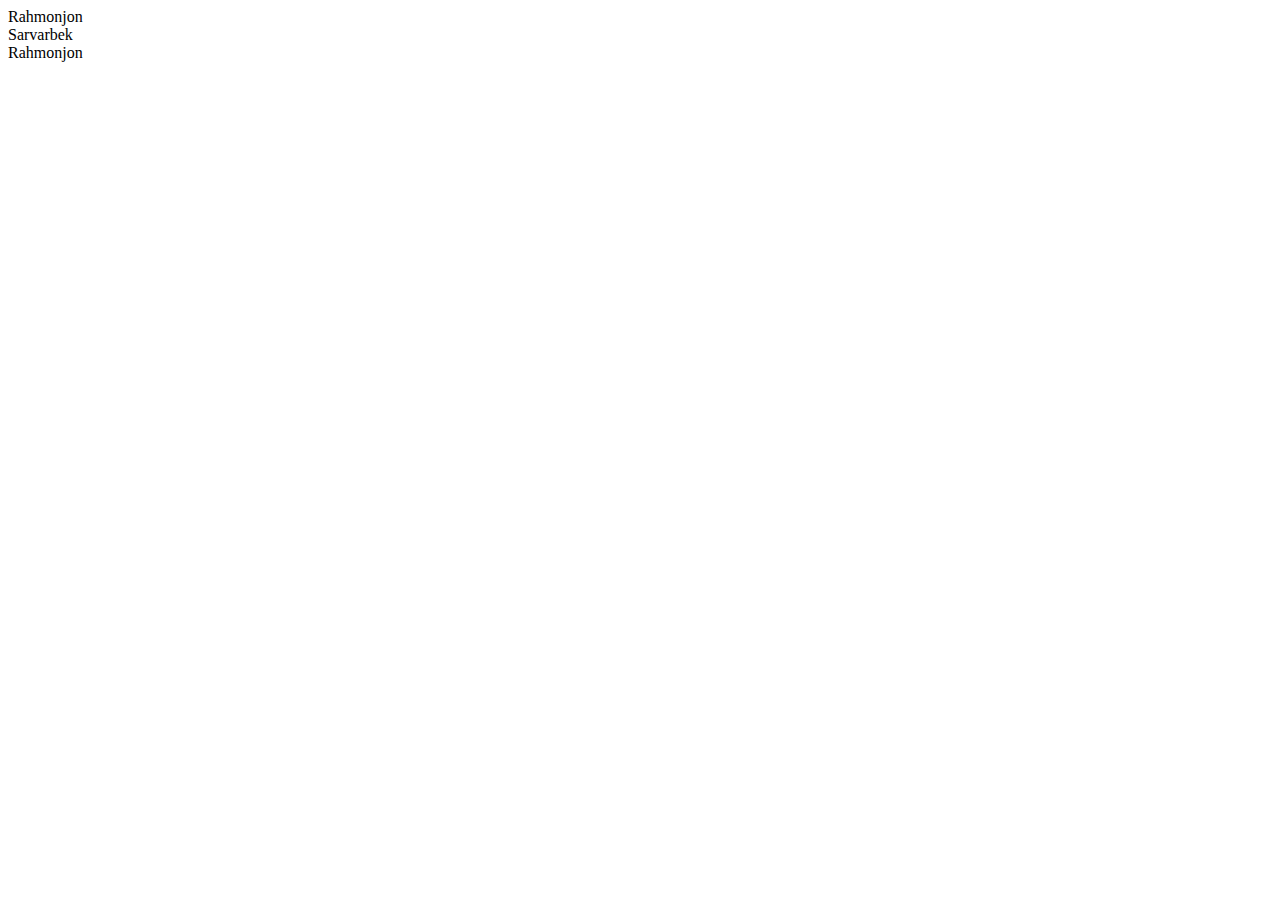
==== pages/about.html @ 40c3209d "team project structura" ====
<!DOCTYPE html>
<html lang="en">
  <head>
    <meta charset="UTF-8" />
    <meta name="viewport" content="width=device-width, initial-scale=1.0" />
    <title>About-us</title>
    <link rel="stylesheet" href="../scss/style.css" />
  </head>
  <body class="about-us">
    <header>Rahmonjon</header>
    <main>Sarvarbek</main>
    <footer>Rahmonjon</footer>
    <script src="../js/main.js"></script>
  </body>
</html>
---- scss/style.css ----
.container {
  margin: 0 auto;
  padding: 0 20px;
  max-width: 1320px;
}/*# sourceMappingURL=style.css.map */
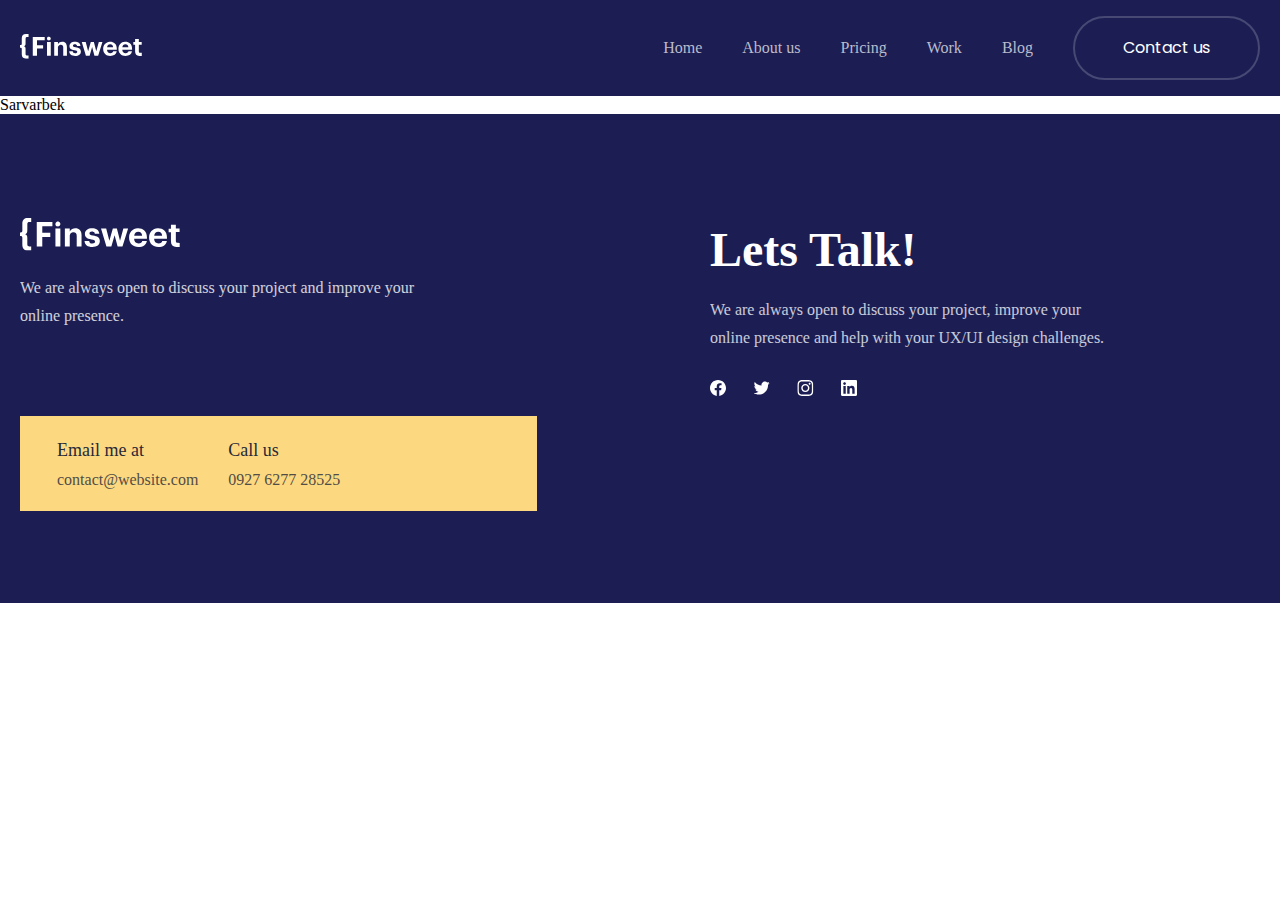
==== commit da184b6b: "header and footer added" ====
--- a/pages/about.html
+++ b/pages/about.html
@@ -7,9 +7,171 @@
     <link rel="stylesheet" href="../scss/style.css" />
   </head>
   <body class="about-us">
-    <header>Rahmonjon</header>
+    <header>
+      <div class="container">
+        <nav class="nav" id="navbar">
+          <a href="#">
+            <img src="../images/header logo.svg" alt="Logo" />
+          </a>
+          <ul class="nav-items" id="navbar-responsive">
+            <li>
+              <a href="./index.html">Home</a>
+            </li>
+            <li>
+              <a href="./pages/about.html">About us</a>
+            </li>
+            <li>
+              <a href="./pages/pricing.html">Pricing </a>
+            </li>
+            <li>
+              <a href="./pages/work.html">Work</a>
+            </li>
+            <li>
+              <a href="./pages/blog.html">Blog</a>
+            </li>
+            <li>
+              <a href="./pages/about.html">
+                <button>Contact us</button>
+              </a>
+            </li>
+          </ul>
+          <button class="menu-btn" id="menu-btn">
+            <span class="line"></span>
+            <span class="line"></span>
+            <span class="line"></span>
+          </button>
+        </nav>
+      </div>
+    </header>
     <main>Sarvarbek</main>
-    <footer>Rahmonjon</footer>
+    <footer>
+      <section id="footer">
+        <div class="container">
+          <div class="footer-content">
+            <div class="left-content">
+              <img src="../images/header logo.svg" alt="Logo" />
+              <p>
+                We are always open to discuss your project and improve your
+                online presence.
+              </p>
+              <div class="call">
+                <div class="card">
+                  <h3>Email me at</h3>
+                  <p>contact@website.com</p>
+                </div>
+                <div class="card">
+                  <h3>Call us</h3>
+                  <p>0927 6277 28525</p>
+                </div>
+              </div>
+            </div>
+            <div class="right-content">
+              <h1>Lets Talk!</h1>
+              <p>
+                We are always open to discuss your project, improve your online
+                presence and help with your UX/UI design challenges.
+              </p>
+              <div class="card">
+                <svg
+                  xmlns="http://www.w3.org/2000/svg"
+                  width="16"
+                  height="16"
+                  viewBox="0 0 16 16"
+                  fill="none"
+                >
+                  <g clip-path="url(#clip0_7467_148)">
+                    <path
+                      d="M16 8C16 3.58172 12.4183 0 8 0C3.58172 0 0 3.58172 0 8C0 11.993 2.92547 15.3027 6.75 15.9028V10.3125H4.71875V8H6.75V6.2375C6.75 4.2325 7.94438 3.125 9.77172 3.125C10.6467 3.125 11.5625 3.28125 11.5625 3.28125V5.25H10.5538C9.56 5.25 9.25 5.86672 9.25 6.5V8H11.4688L11.1141 10.3125H9.25V15.9028C13.0745 15.3027 16 11.993 16 8Z"
+                      fill="white"
+                    />
+                  </g>
+                  <defs>
+                    <clipPath id="clip0_7467_148">
+                      <rect width="16" height="16" fill="white" />
+                    </clipPath>
+                  </defs>
+                </svg>
+                <svg
+                  xmlns="http://www.w3.org/2000/svg"
+                  width="17"
+                  height="16"
+                  viewBox="0 0 17 16"
+                  fill="none"
+                >
+                  <g clip-path="url(#clip0_7467_150)">
+                    <path
+                      d="M5.69945 14.5005C11.7357 14.5005 15.0382 9.49829 15.0382 5.16173C15.0382 5.0211 15.0351 4.87735 15.0288 4.73673C15.6713 4.27213 16.2257 3.69666 16.666 3.03735C16.0677 3.30356 15.4324 3.47741 14.782 3.55298C15.4669 3.14243 15.9797 2.49747 16.2254 1.73767C15.5811 2.11953 14.8764 2.3889 14.1416 2.53423C13.6466 2.0082 12.992 1.6599 12.2791 1.54319C11.5663 1.42648 10.8348 1.54786 10.1978 1.88855C9.56088 2.22925 9.05388 2.77029 8.75525 3.42803C8.45661 4.08577 8.38297 4.82357 8.5457 5.52735C7.24101 5.46188 5.96464 5.12296 4.79934 4.53255C3.63403 3.94215 2.60581 3.11345 1.78133 2.10017C1.36228 2.82265 1.23405 3.67759 1.4227 4.49122C1.61135 5.30485 2.10272 6.01612 2.79695 6.48048C2.27577 6.46393 1.766 6.32361 1.30977 6.0711V6.11173C1.3093 6.86992 1.57141 7.60488 2.05156 8.19167C2.5317 8.77846 3.20023 9.18086 3.94352 9.33048C3.46072 9.46257 2.954 9.48182 2.46258 9.38673C2.67232 10.0388 3.0804 10.6091 3.62986 11.018C4.17933 11.427 4.84276 11.6542 5.52758 11.668C4.36497 12.5812 2.9288 13.0766 1.45039 13.0742C1.18821 13.0738 0.926282 13.0578 0.666016 13.0261C2.16792 13.9897 3.91504 14.5014 5.69945 14.5005Z"
+                      fill="white"
+                    />
+                  </g>
+                  <defs>
+                    <clipPath id="clip0_7467_150">
+                      <rect
+                        width="16"
+                        height="16"
+                        fill="white"
+                        transform="translate(0.666016)"
+                      />
+                    </clipPath>
+                  </defs>
+                </svg>
+                <svg
+                  xmlns="http://www.w3.org/2000/svg"
+                  width="17"
+                  height="16"
+                  viewBox="0 0 17 16"
+                  fill="none"
+                >
+                  <g clip-path="url(#clip0_7467_152)">
+                    <path
+                      d="M8.33399 1.44062C10.4715 1.44062 10.7246 1.45 11.5652 1.4875C12.3465 1.52187 12.7684 1.65313 13.0496 1.7625C13.4215 1.90625 13.6902 2.08125 13.9684 2.35938C14.2496 2.64062 14.4215 2.90625 14.5652 3.27813C14.6746 3.55938 14.8059 3.98438 14.8402 4.7625C14.8777 5.60625 14.8871 5.85938 14.8871 7.99375C14.8871 10.1313 14.8777 10.3844 14.8402 11.225C14.8059 12.0063 14.6746 12.4281 14.5652 12.7094C14.4215 13.0813 14.2465 13.35 13.9684 13.6281C13.6871 13.9094 13.4215 14.0813 13.0496 14.225C12.7684 14.3344 12.3434 14.4656 11.5652 14.5C10.7215 14.5375 10.4684 14.5469 8.33399 14.5469C6.19649 14.5469 5.94336 14.5375 5.10274 14.5C4.32148 14.4656 3.89961 14.3344 3.61836 14.225C3.24648 14.0813 2.97773 13.9063 2.69961 13.6281C2.41836 13.3469 2.24648 13.0813 2.10273 12.7094C1.99336 12.4281 1.86211 12.0031 1.82773 11.225C1.79023 10.3813 1.78086 10.1281 1.78086 7.99375C1.78086 5.85625 1.79023 5.60313 1.82773 4.7625C1.86211 3.98125 1.99336 3.55938 2.10273 3.27813C2.24648 2.90625 2.42148 2.6375 2.69961 2.35938C2.98086 2.07812 3.24648 1.90625 3.61836 1.7625C3.89961 1.65313 4.32461 1.52187 5.10274 1.4875C5.94336 1.45 6.19649 1.44062 8.33399 1.44062ZM8.33399 0C6.16211 0 5.89023 0.009375 5.03711 0.046875C4.18711 0.084375 3.60273 0.221875 3.09648 0.41875C2.56836 0.625 2.12148 0.896875 1.67773 1.34375C1.23086 1.7875 0.958984 2.23438 0.752734 2.75938C0.555859 3.26875 0.418359 3.85 0.380859 4.7C0.343359 5.55625 0.333984 5.82812 0.333984 8C0.333984 10.1719 0.343359 10.4438 0.380859 11.2969C0.418359 12.1469 0.555859 12.7313 0.752734 13.2375C0.958984 13.7656 1.23086 14.2125 1.67773 14.6562C2.12148 15.1 2.56836 15.375 3.09336 15.5781C3.60273 15.775 4.18398 15.9125 5.03398 15.95C5.88711 15.9875 6.15898 15.9969 8.33086 15.9969C10.5027 15.9969 10.7746 15.9875 11.6277 15.95C12.4777 15.9125 13.0621 15.775 13.5684 15.5781C14.0934 15.375 14.5402 15.1 14.984 14.6562C15.4277 14.2125 15.7027 13.7656 15.9059 13.2406C16.1027 12.7313 16.2402 12.15 16.2777 11.3C16.3152 10.4469 16.3246 10.175 16.3246 8.00313C16.3246 5.83125 16.3152 5.55938 16.2777 4.70625C16.2402 3.85625 16.1027 3.27188 15.9059 2.76562C15.709 2.23438 15.4371 1.7875 14.9902 1.34375C14.5465 0.9 14.0996 0.625 13.5746 0.421875C13.0652 0.225 12.484 0.0875 11.634 0.05C10.7777 0.009375 10.5059 0 8.33399 0Z"
+                      fill="white"
+                    />
+                    <path
+                      d="M8.33398 3.89062C6.06523 3.89062 4.22461 5.73125 4.22461 8C4.22461 10.2688 6.06523 12.1094 8.33398 12.1094C10.6027 12.1094 12.4434 10.2688 12.4434 8C12.4434 5.73125 10.6027 3.89062 8.33398 3.89062ZM8.33398 10.6656C6.86211 10.6656 5.66836 9.47188 5.66836 8C5.66836 6.52813 6.86211 5.33437 8.33398 5.33437C9.80586 5.33437 10.9996 6.52813 10.9996 8C10.9996 9.47188 9.80586 10.6656 8.33398 10.6656Z"
+                      fill="white"
+                    />
+                    <path
+                      d="M13.5652 3.72793C13.5652 4.25918 13.134 4.68731 12.6059 4.68731C12.0746 4.68731 11.6465 4.25606 11.6465 3.72793C11.6465 3.19668 12.0777 2.76855 12.6059 2.76855C13.134 2.76855 13.5652 3.19981 13.5652 3.72793Z"
+                      fill="white"
+                    />
+                  </g>
+                  <defs>
+                    <clipPath id="clip0_7467_152">
+                      <rect
+                        width="16"
+                        height="16"
+                        fill="white"
+                        transform="translate(0.333984)"
+                      />
+                    </clipPath>
+                  </defs>
+                </svg>
+                <svg
+                  xmlns="http://www.w3.org/2000/svg"
+                  width="16"
+                  height="16"
+                  viewBox="0 0 16 16"
+                  fill="none"
+                >
+                  <g clip-path="url(#clip0_7467_157)">
+                    <path
+                      d="M14.8156 0H1.18125C0.528125 0 0 0.515625 0 1.15313V14.8438C0 15.4813 0.528125 16 1.18125 16H14.8156C15.4688 16 16 15.4813 16 14.8469V1.15313C16 0.515625 15.4688 0 14.8156 0ZM4.74687 13.6344H2.37188V5.99687H4.74687V13.6344ZM3.55938 4.95625C2.79688 4.95625 2.18125 4.34062 2.18125 3.58125C2.18125 2.82188 2.79688 2.20625 3.55938 2.20625C4.31875 2.20625 4.93437 2.82188 4.93437 3.58125C4.93437 4.3375 4.31875 4.95625 3.55938 4.95625ZM13.6344 13.6344H11.2625V9.92188C11.2625 9.0375 11.2469 7.89687 10.0281 7.89687C8.79375 7.89687 8.60625 8.8625 8.60625 9.85938V13.6344H6.2375V5.99687H8.5125V7.04063H8.54375C8.85938 6.44063 9.63438 5.80625 10.7875 5.80625C13.1906 5.80625 13.6344 7.3875 13.6344 9.44375V13.6344Z"
+                      fill="white"
+                    />
+                  </g>
+                  <defs>
+                    <clipPath id="clip0_7467_157">
+                      <rect width="16" height="16" fill="white" />
+                    </clipPath>
+                  </defs>
+                </svg>
+              </div>
+            </div>
+          </div>
+        </div>
+      </section>
+    </footer>
     <script src="../js/main.js"></script>
   </body>
 </html>
--- a/scss/style.css
+++ b/scss/style.css
@@ -2,4 +2,260 @@
   margin: 0 auto;
   padding: 0 20px;
   max-width: 1320px;
+}
+
+footer {
+  background: #1c1e53;
+}
+footer .footer-content {
+  display: grid;
+  grid-template-columns: 1.2fr 1fr;
+  gap: 30px;
+  padding-top: 104px;
+  padding-bottom: 92px;
+}
+footer .footer-content .left-content {
+  display: flex;
+  flex-direction: column;
+}
+footer .footer-content .left-content img {
+  width: 160px;
+}
+footer .footer-content .left-content p {
+  color: var(--White, #fff);
+  font-size: 16px;
+  font-weight: 500;
+  line-height: 28px;
+  margin: 23px 0 86px;
+  max-width: 400px;
+  opacity: 0.8;
+}
+footer .footer-content .left-content .call {
+  background: var(--Yellow, #fcd980);
+  padding: 18px 0 17px 37px;
+  display: flex;
+  gap: 30px;
+  max-width: 517px;
+}
+footer .footer-content .left-content .call .card h3 {
+  color: var(--Dark-blue, #282938);
+  font-size: 18px;
+  font-weight: 500;
+  line-height: 32px;
+}
+footer .footer-content .left-content .call .card p {
+  color: var(--Dark-blue, #282938);
+  font-size: 16px;
+  font-weight: 400;
+  line-height: 28px;
+  opacity: 0.8;
+  margin: 0;
+}
+footer .footer-content .right-content h1 {
+  color: #fff;
+  font-size: 48px;
+  font-weight: 600;
+  line-height: 64px;
+}
+footer .footer-content .right-content p {
+  color: var(--Grey, #f4f6fc);
+  font-size: 16px;
+  font-weight: 400;
+  line-height: 28px;
+  opacity: 0.8;
+  max-width: 400px;
+  margin-top: 14px;
+  margin-bottom: 28px;
+}
+footer .footer-content .right-content .card {
+  display: flex;
+  gap: 27px;
+}
+@media (max-width: 830px) {
+  footer .footer-content {
+    grid-template-columns: 1fr;
+    place-items: center;
+    padding: 70px 0;
+  }
+  footer .footer-content .left-content p {
+    margin-bottom: 40px;
+  }
+}
+@media (max-width: 450px) {
+  footer p {
+    font-size: 12px !important;
+  }
+  footer h1 {
+    font-size: 30px !important;
+  }
+  footer h3 {
+    font-size: 16px !important;
+  }
+}
+@media (max-width: 380px) {
+  footer .footer-content .left-content .call {
+    flex-direction: column;
+    padding: 30px;
+    gap: 10px;
+  }
+}
+
+header {
+  position: fixed;
+  top: 0;
+  left: 0;
+  right: 0;
+  z-index: 100;
+  background: #1c1e53;
+}
+header .nav {
+  display: flex;
+  align-items: center;
+  justify-content: space-between;
+  padding: 16px 0;
+  transition: all 0.5s linear;
+}
+header .nav ul {
+  display: flex;
+  align-items: center;
+  gap: 40px;
+}
+header .nav ul li a {
+  color: #bbbbcb;
+  font-size: 16px;
+  font-weight: 500;
+  line-height: 28px;
+  transition: all 0.5s linear;
+}
+header .nav ul li a:hover {
+  color: var(--White, #fff);
+}
+header .nav ul li a button {
+  color: var(--White, #fff);
+  font-family: Poppins;
+  font-size: 16px;
+  font-style: normal;
+  font-weight: 500;
+  line-height: 28px;
+  padding: 16px 48px;
+  border-radius: 41px;
+  border: 2px solid rgba(244, 246, 252, 0.2);
+}
+header .nav #navbar-responsive.open {
+  left: 0;
+}
+header .nav .menu-btn {
+  border: 0;
+  background: transparent;
+  cursor: pointer;
+  display: flex;
+  flex-direction: column;
+  gap: 4px;
+  display: none;
+  padding: 19.5px 0;
+}
+header .nav .menu-btn span {
+  display: block;
+  width: 30px;
+  height: 4px;
+  background-color: #ffffff;
+}
+@media (max-width: 850px) {
+  header .nav #navbar-responsive {
+    position: fixed;
+    top: 91px;
+    bottom: 0;
+    left: -100%;
+    height: 100vh;
+    width: 100%;
+    flex-direction: column;
+    justify-content: center;
+    align-items: center;
+    background-color: #1c1e53;
+    transition: 0.5s;
+  }
+  header .nav .menu-btn {
+    display: flex;
+  }
+}
+header .navbar-shrink {
+  padding: 8px 0;
+}
+header .navbar-shrink .menu-btn {
+  padding: 10px 0;
+}
+header .navbar-shrink #navbar-responsive {
+  top: 56px;
+}
+
+.about-us {
+  padding-top: 96px;
+}
+.blog {
+  padding-top: 96px;
+}
+.contact {
+  padding-top: 96px;
+}
+* {
+  margin: 0;
+  padding: 0;
+  box-sizing: border-box;
+  scroll-behavior: smooth;
+}
+
+@font-face {
+  font-family: Poppins;
+  src: url(../../fonts/Poppins-Regular.ttf);
+}
+ul {
+  list-style: none;
+}
+
+a {
+  text-decoration: none;
+}
+
+button {
+  border: none;
+  background: transparent;
+}
+
+:root {
+  --White: rgba(255, 255, 255, 1);
+  --Yellow: rgba(252, 217, 128, 1);
+  --Dark-blue: rgba(40, 41, 56, 1);
+  --Grey: rgba(244, 246, 252, 1);
+}
+
+.home {
+  font-family: Poppins !important;
+  padding-top: 96px;
+}
+.home #backtop {
+  text-decoration: none;
+  font-size: 24px;
+  font-weight: 900;
+  background-color: rgb(255, 255, 255);
+  box-shadow: 4px 4px 12px 2px rgba(0, 0, 0, 0.2);
+  color: #333;
+  width: 40px;
+  height: 40px;
+  display: flex;
+  justify-content: center;
+  align-items: center;
+  border-radius: 50%;
+  position: fixed;
+  right: 20px;
+  bottom: -50px;
+  cursor: pointer;
+  z-index: 99;
+  transition: 0.6s;
+}
+
+.pricing {
+  padding-top: 96px;
+}
+.work {
+  padding-top: 96px;
 }/*# sourceMappingURL=style.css.map */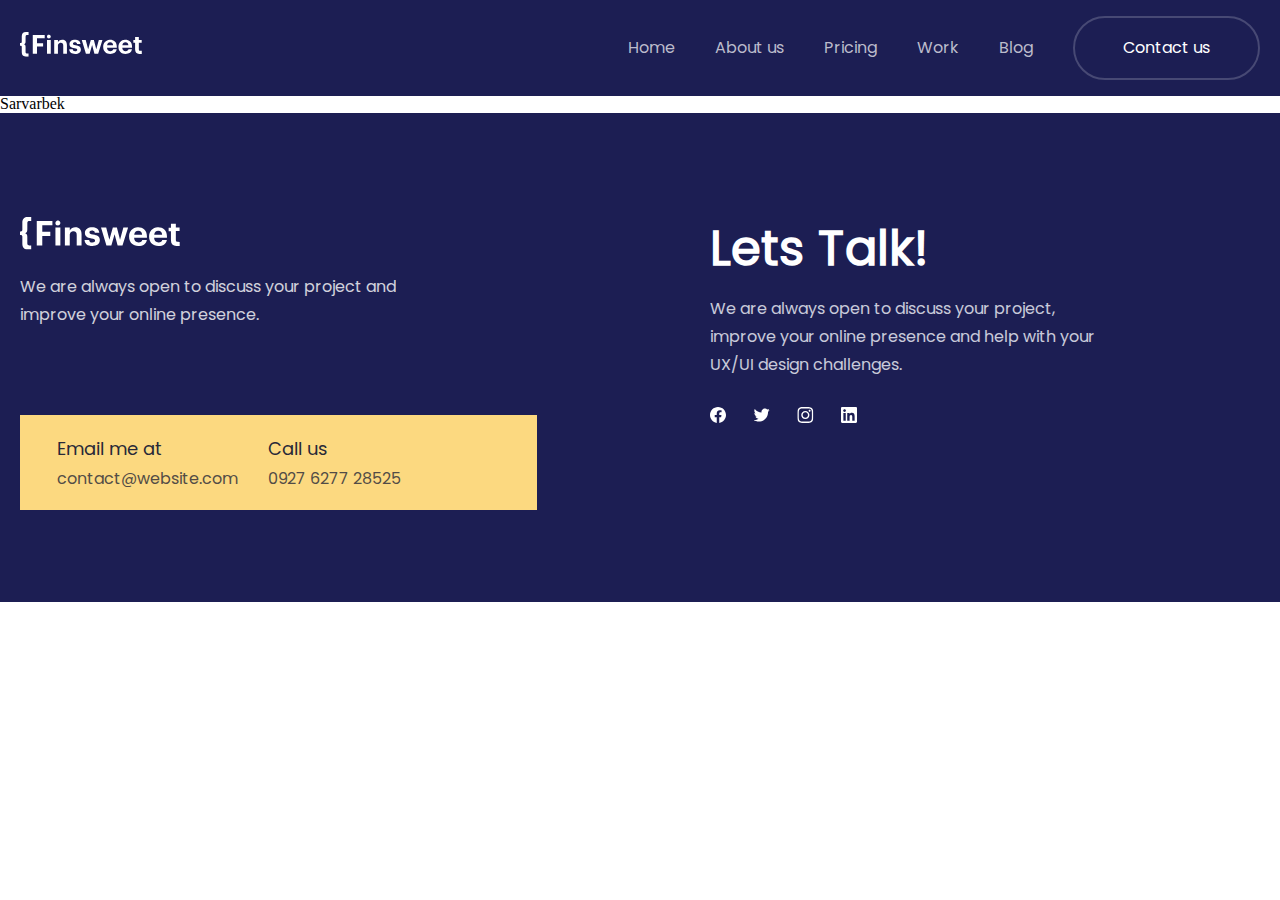
==== commit f7028aff: "home page  responsivlik yoq" ====
--- a/pages/about.html
+++ b/pages/about.html
@@ -5,6 +5,11 @@
     <meta name="viewport" content="width=device-width, initial-scale=1.0" />
     <title>About-us</title>
     <link rel="stylesheet" href="../scss/style.css" />
+    <link
+      rel="icon"
+      type="image/png"
+      href="https://static.figma.com/app/icon/1/favicon.png"
+    />
   </head>
   <body class="about-us">
     <header>
@@ -15,22 +20,22 @@
           </a>
           <ul class="nav-items" id="navbar-responsive">
             <li>
-              <a href="./index.html">Home</a>
+              <a href="../index.html">Home</a>
             </li>
             <li>
-              <a href="./pages/about.html">About us</a>
+              <a href="./about.html">About us</a>
             </li>
             <li>
-              <a href="./pages/pricing.html">Pricing </a>
+              <a href="./pricing.html">Pricing </a>
             </li>
             <li>
-              <a href="./pages/work.html">Work</a>
+              <a href="./work.html">Work</a>
             </li>
             <li>
-              <a href="./pages/blog.html">Blog</a>
+              <a href="./blog.html">Blog</a>
             </li>
             <li>
-              <a href="./pages/about.html">
+              <a href="./contact.html">
                 <button>Contact us</button>
               </a>
             </li>
--- a/scss/style.css
+++ b/scss/style.css
@@ -4,8 +4,13 @@
   max-width: 1320px;
 }
 
+@font-face {
+  font-family: Poppins;
+  src: url(../../fonts/Poppins-Regular.ttf);
+}
 footer {
   background: #1c1e53;
+  font-family: Poppins, sans-serif;
 }
 footer .footer-content {
   display: grid;
@@ -100,6 +105,10 @@
   }
 }
 
+@font-face {
+  font-family: Poppins;
+  src: url(../../fonts/Poppins-Regular.ttf);
+}
 header {
   position: fixed;
   top: 0;
@@ -107,6 +116,7 @@
   right: 0;
   z-index: 100;
   background: #1c1e53;
+  font-family: Poppins, sans-serif !important;
 }
 header .nav {
   display: flex;
@@ -140,6 +150,7 @@
   padding: 16px 48px;
   border-radius: 41px;
   border: 2px solid rgba(244, 246, 252, 0.2);
+  cursor: pointer;
 }
 header .nav #navbar-responsive.open {
   left: 0;
@@ -189,13 +200,13 @@
 }
 
 .about-us {
-  padding-top: 96px;
+  padding-top: 95.2px;
 }
 .blog {
-  padding-top: 96px;
+  padding-top: 95.2px;
 }
 .contact {
-  padding-top: 96px;
+  padding-top: 95.2px;
 }
 * {
   margin: 0;
@@ -208,6 +219,10 @@
   font-family: Poppins;
   src: url(../../fonts/Poppins-Regular.ttf);
 }
+@font-face {
+  font-family: Manrope;
+  src: url(../../fonts/Manrope-Regular.ttf);
+}
 ul {
   list-style: none;
 }
@@ -229,8 +244,311 @@
 }
 
 .home {
-  font-family: Poppins !important;
-  padding-top: 96px;
+  font-family: Poppins, sans-serif !important;
+  padding-top: 95.2px;
+}
+.home main #header {
+  background: #1c1e53;
+}
+.home main #header .header-content {
+  display: flex;
+  justify-content: space-between;
+  align-items: center;
+  gap: 30px;
+  padding: 126px 0;
+}
+.home main #header .header-content .text {
+  max-width: 560px;
+}
+.home main #header .header-content .text h1 {
+  color: var(--White, #fff);
+  font-size: 54px;
+  font-weight: 600;
+  line-height: 74px;
+}
+.home main #header .header-content .text p {
+  color: var(--White, #fff);
+  font-size: 16px;
+  font-weight: 500;
+  line-height: 28px;
+  opacity: 0.7;
+  margin: 24px 0 48px;
+}
+.home main #header .header-content .text .buttons {
+  display: flex;
+  align-items: center;
+  gap: 40px;
+}
+.home main #header .header-content .text .buttons button:nth-child(1) {
+  padding: 16px 56px;
+  border-radius: 41px;
+  background: #fcd980;
+  color: #1b1c2b;
+  font-family: Manrope !important;
+  font-size: 18px;
+  font-style: normal;
+  font-weight: 600;
+  line-height: 32px;
+  cursor: pointer;
+  transition: all 0.5s linear;
+  width: 226px;
+}
+.home main #header .header-content .text .buttons button:nth-child(1):hover {
+  background: #fde4a6;
+}
+.home main #header .header-content .text .buttons button:nth-child(2) {
+  color: var(--White, #fff);
+  font-size: 16px;
+  font-weight: 500;
+  line-height: 28px;
+  cursor: pointer;
+}
+.home main #header .header-content .text .buttons button:nth-child(2) span {
+  margin-left: 16px;
+}
+.home main #project .project-content {
+  padding: 57px 0 128px;
+}
+.home main #project .project-content .top {
+  display: flex;
+  justify-content: space-between;
+}
+.home main #project .project-content .top h1 {
+  color: var(--Dark-blue, #282938);
+  font-size: 48px;
+  font-weight: 600;
+  line-height: 64px;
+}
+.home main #project .project-content .top button {
+  color: #282938;
+  font-size: 16px;
+  font-weight: 500;
+  line-height: 28px;
+  cursor: pointer;
+}
+.home main #project .project-content .top button span {
+  margin-left: 16px;
+}
+.home main #project .project-content .bottom {
+  display: grid;
+  grid-template-columns: 2fr 1fr;
+  gap: 30px;
+  margin-top: 64px;
+}
+.home main #project .project-content .bottom .left {
+  background: url(../../images/bottom\ left\ bg.svg);
+  background-repeat: no-repeat;
+  background-position: center top;
+}
+.home main #project .project-content .bottom .left .left-content {
+  display: flex;
+  flex-direction: column;
+  padding-left: 45px;
+  justify-content: flex-end;
+  max-width: 400px;
+  height: 600px;
+  background: linear-gradient(329deg, #1c1e53 -10.96%, rgba(28, 30, 83, 0.42) 103.96%);
+}
+.home main #project .project-content .bottom .left .left-content h2 {
+  color: var(--White, #fff);
+  font-size: 24px;
+  font-weight: 600;
+  line-height: 36px;
+  max-width: 313px;
+}
+.home main #project .project-content .bottom .left .left-content p {
+  color: var(--White, #fff);
+  font-size: 16px;
+  font-weight: 500;
+  line-height: 28px;
+  max-width: 310px;
+  margin: 16px 0 40px;
+}
+.home main #project .project-content .bottom .left .left-content a {
+  color: var(--Yellow, #fcd980);
+  font-size: 16px;
+  font-weight: 500;
+  line-height: 28px;
+  margin-bottom: 76px;
+}
+.home main #project .project-content .bottom .left .left-content a span {
+  margin-left: 16px;
+}
+.home main #project .project-content .bottom .right {
+  display: flex;
+  flex-direction: column;
+  justify-content: space-between;
+  height: 600px;
+}
+.home main #project .project-content .bottom .right .top {
+  display: flex;
+  justify-content: flex-end;
+  background: url(../../images/bottom\ right\ bg-1.svg);
+  background-repeat: no-repeat;
+  background-position: center;
+}
+.home main #project .project-content .bottom .right .top .text {
+  display: flex;
+  flex-direction: column;
+  justify-content: flex-end;
+  background: linear-gradient(329deg, #1c1e53 -10.96%, rgba(28, 30, 83, 0.42) 103.96%);
+  height: 284px;
+  max-width: 410px;
+  width: 100%;
+  padding-left: 56px;
+}
+.home main #project .project-content .bottom .right .top .text h2 {
+  color: var(--White, #fff);
+  font-size: 24px;
+  font-weight: 600;
+  line-height: 36px;
+}
+.home main #project .project-content .bottom .right .top .text a {
+  color: var(--Yellow, #fcd980);
+  font-size: 16px;
+  font-weight: 500;
+  line-height: 28px;
+  margin-bottom: 45px;
+  margin-top: 10px;
+}
+.home main #project .project-content .bottom .right .top .text a span {
+  margin-left: 16px;
+}
+.home main #project .project-content .bottom .right img {
+  margin-left: 6px;
+}
+.home main #prodact {
+  background: var(--Grey, #f4f6fc);
+}
+.home main #prodact .prodact-content {
+  padding: 128px 0;
+}
+.home main #prodact .prodact-content .header {
+  display: flex;
+  flex-direction: column;
+  align-items: center;
+  gap: 12px;
+}
+.home main #prodact .prodact-content .header h4 {
+  color: var(--Dark-blue, #282938);
+  font-size: 16px;
+  font-weight: 600;
+  line-height: 28px;
+}
+.home main #prodact .prodact-content .header h1 {
+  color: var(--Dark-blue, #282938);
+  text-align: center;
+  font-size: 48px;
+  font-weight: 600;
+  line-height: 64px;
+  max-width: 630px;
+}
+.home main #prodact .prodact-content .cards {
+  display: grid;
+  grid-template-columns: repeat(3, 1fr);
+  gap: 24px 30px;
+}
+.home main #prodact .prodact-content .cards .card {
+  display: flex;
+  flex-direction: column;
+  justify-content: flex-end;
+  background: #fff;
+  max-width: 405px;
+  padding: 48px 32px 48px 48px;
+  height: 316px;
+}
+.home main #prodact .prodact-content .cards .card svg {
+  margin-bottom: 25px;
+}
+.home main #prodact .prodact-content .cards .card h2 {
+  color: var(--Dark-blue, #282938);
+  font-size: 24px;
+  font-weight: 600;
+  line-height: 36px;
+}
+.home main #prodact .prodact-content .cards .card p {
+  color: var(--Dark-blue, #282938);
+  font-size: 16px;
+  font-weight: 400;
+  line-height: 28px;
+  margin-top: 12px;
+}
+.home main #client {
+  background: #f9fbfd;
+}
+.home main #client .client-content {
+  display: grid;
+  gap: 30px;
+  grid-template-columns: 1fr 2.1fr;
+  padding: 128px 0;
+}
+.home main #client .client-content .left {
+  max-width: 327px;
+}
+.home main #client .client-content .left h1 {
+  color: var(--Dark-blue, #282938);
+  font-size: 38px;
+  font-weight: 600;
+  line-height: 56px;
+}
+.home main #client .client-content .left p {
+  color: var(--Dark-blue, #282938);
+  font-size: 16px;
+  font-weight: 400;
+  line-height: 28px;
+  opacity: 0.7;
+  margin-top: 16px;
+}
+.home main #client .client-content .right h1 {
+  color: var(--Dark-blue, #282938);
+  font-size: 32px;
+  font-weight: 500;
+  line-height: 48px;
+}
+.home main #client .client-content .right .cards {
+  margin-top: 58px;
+  display: flex;
+  justify-content: space-between;
+  align-items: center;
+}
+.home main #client .client-content .right .cards .profil {
+  display: flex;
+  align-items: center;
+  gap: 9px;
+}
+.home main #client .client-content .right .cards .profil .username h4 {
+  color: var(--Dark-blue, #282938);
+  font-size: 18px;
+  font-weight: 600;
+  line-height: 32px;
+}
+.home main #client .client-content .right .cards .profil .username h5 {
+  color: var(--Dark-blue, #282938);
+  font-size: 12px;
+  font-weight: 500;
+  line-height: 28px;
+}
+.home main #client .client-content .right .cards .carousel {
+  display: flex;
+  gap: 8px;
+}
+.home main #client .client-content .right .cards .carousel a {
+  font-size: 32px;
+  font-weight: 500;
+  color: #7e7f88;
+  display: flex;
+  justify-content: center;
+  align-items: center;
+  width: 50px;
+  height: 50px;
+  border-radius: 50%;
+  background-color: #fff;
+  cursor: pointer;
+  transition: all 0.5s linear;
+}
+.home main #client .client-content .right .cards .carousel a:hover {
+  background: #5239fa;
+  color: #fff;
 }
 .home #backtop {
   text-decoration: none;
@@ -254,8 +572,8 @@
 }
 
 .pricing {
-  padding-top: 96px;
+  padding-top: 95.2px;
 }
 .work {
-  padding-top: 96px;
+  padding-top: 95.2px;
 }/*# sourceMappingURL=style.css.map */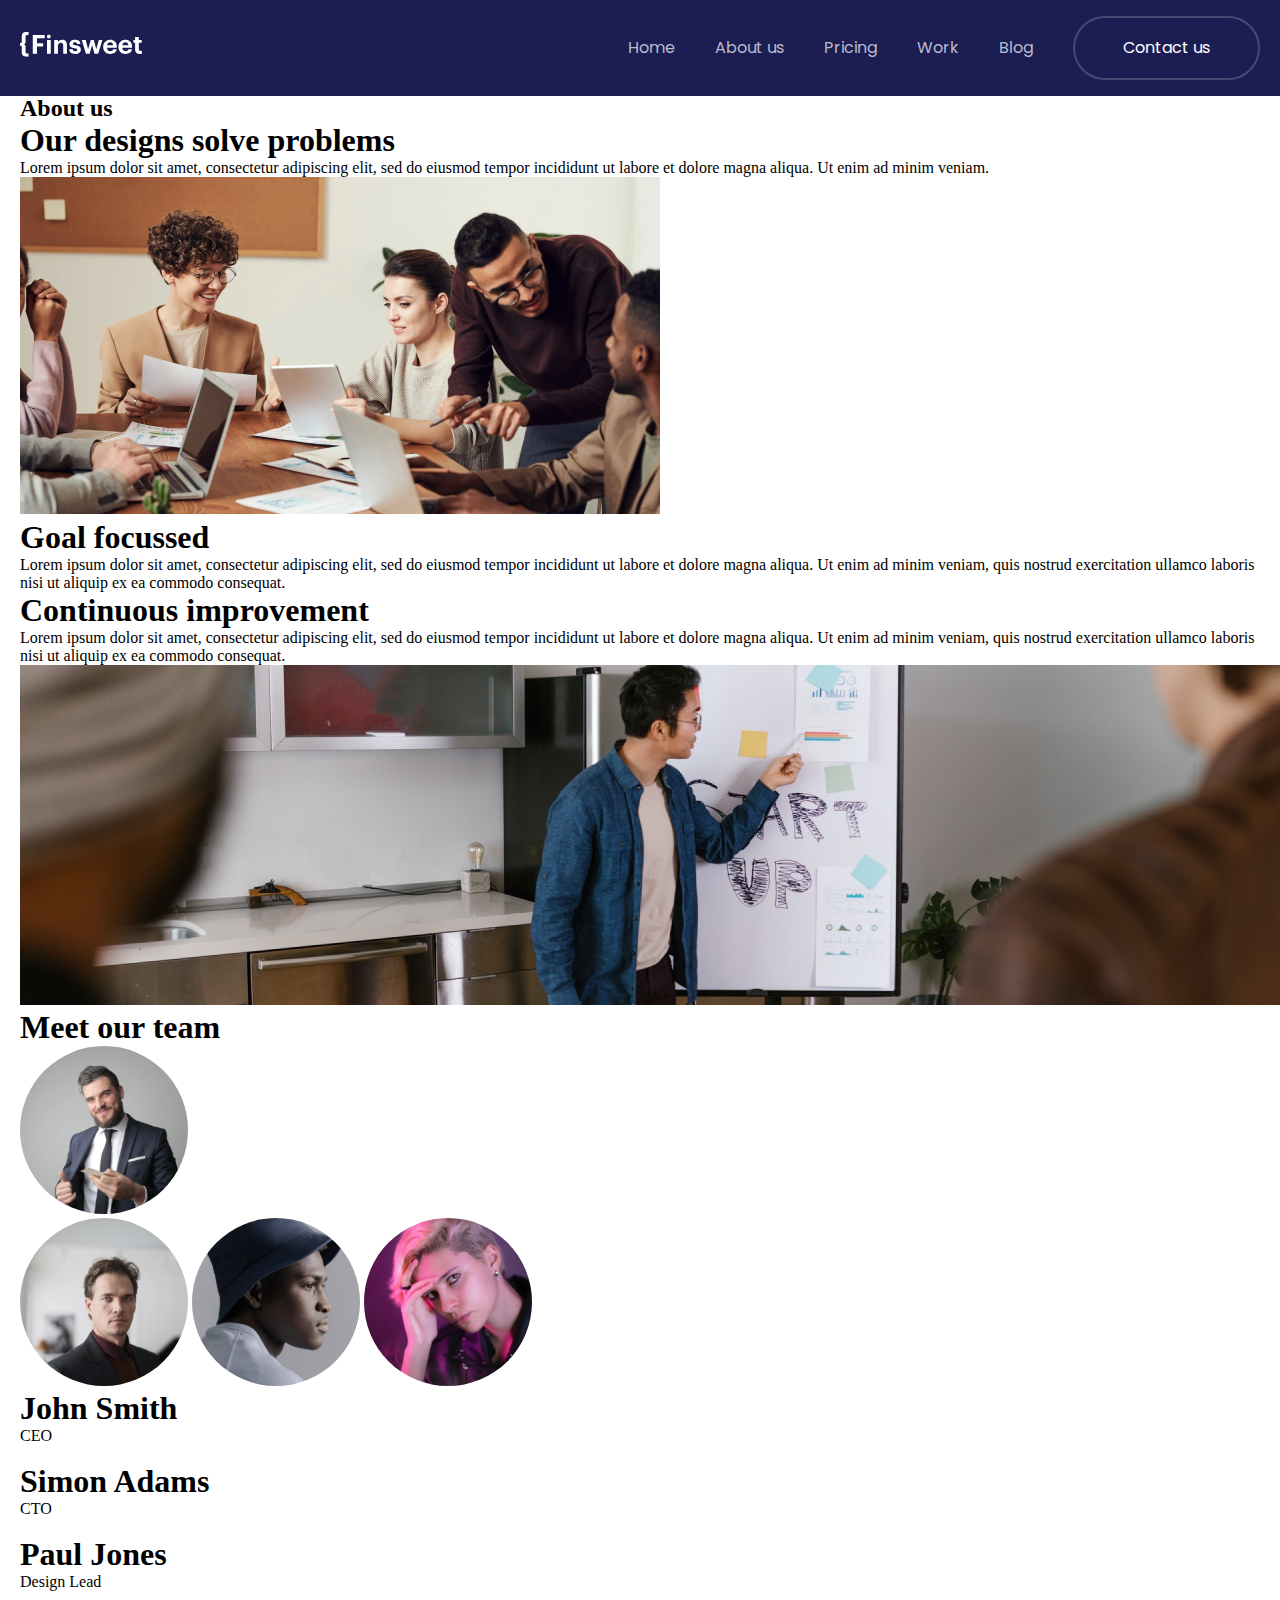
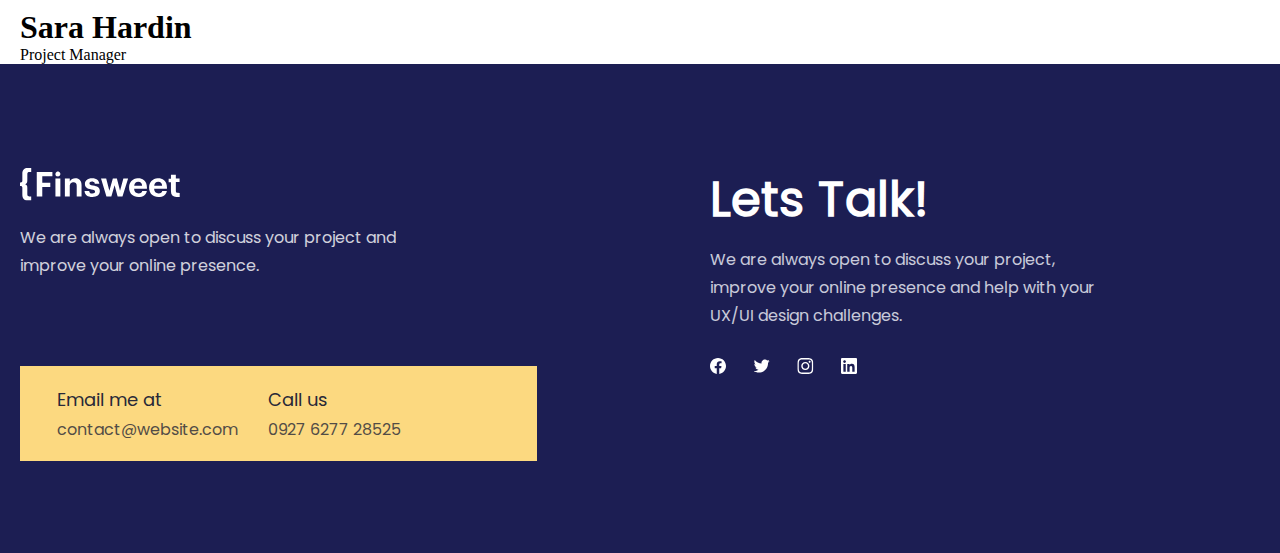
==== commit c9c2efc7: "aboutus" ====
--- a/pages/about.html
+++ b/pages/about.html
@@ -48,7 +48,109 @@
         </nav>
       </div>
     </header>
-    <main>Sarvarbek</main>
+    <main>
+      <section>
+        <div class="container">
+          <div class="a">
+            <div class="a1">
+              <h2>About us</h2>
+              <h1 id="z2">Our designs solve problems</h1>
+              <p id="z3">
+                Lorem ipsum dolor sit amet, consectetur adipiscing elit, sed do
+                eiusmod tempor incididunt ut labore et dolore magna aliqua. Ut
+                enim ad minim veniam.
+              </p>
+            </div>
+            <div class="a2">
+              <img
+                src="../images/AP-BOOTSTRAP1/https_/www.pexels.com/photo/group-of-people-sitting-indoors-3184360.png"
+                alt=""
+              />
+            </div>
+          </div>
+        </div>
+      </section>
+      <section>
+        <div class="container">
+          <div class="g">
+            <div class="s1">
+              <h1 id="s">Goal focussed</h1>
+              <p id="s1">
+                Lorem ipsum dolor sit amet, consectetur adipiscing elit, sed do
+                eiusmod tempor incididunt ut labore et dolore magna aliqua. Ut
+                enim ad minim veniam, quis nostrud exercitation ullamco laboris
+                nisi ut aliquip ex ea commodo consequat.
+              </p>
+            </div>
+            <div class="b1">
+              <h1 id="z">Continuous improvement</h1>
+              <p id="z1">
+                Lorem ipsum dolor sit amet, consectetur adipiscing elit, sed do
+                eiusmod tempor incididunt ut labore et dolore magna aliqua. Ut
+                enim ad minim veniam, quis nostrud exercitation ullamco laboris
+                nisi ut aliquip ex ea commodo consequat.
+              </p>
+            </div>
+          </div>
+          <div class="c">
+            <img
+              src="../images/AP-BOOTSTRAP/https_/www.pexels.com/photo/man-in-blue-jacket-looking-at-white-board-7413916.png"
+              alt=""
+            />
+          </div>
+        </div>
+      </section>
+      <section class="d5">
+        <div class="container">
+          <div class="d">
+            <h1>Meet our team</h1>
+          </div>
+          <div class="f1">
+            <div class="v2">
+              <img
+                src="../images/AP-BOOTSTRAP2/https_/www.pexels.com/photo/man-in-black-suit-holding-a-calling-card-3785104.svg"
+                alt=""
+              />
+              <img class="d6" src="../image/Ellipse 228.svg" alt="" />
+              <div class="d3">
+                <img
+                  src="../images/AP-BOOTSTRAP3/https_/www.pexels.com/photo/serious-man-3760373.svg"
+                  alt=""
+                />
+                <img
+                  src="../images/AP-BOOTSTRAP4/https_/www.pexels.com/photo/man-in-white-shirt-wearing-blue-bucket-hat-6626874.svg"
+                  alt=""
+                />
+                <img
+                  src="../images/AP-BOOTSTRAP5/https_/www.pexels.com/photo/transgender-model-touching-forehead-in-neon-light-7613875.svg"
+                  alt=""
+                />
+              </div>
+              <h1>John Smith</h1>
+              <p>CEO</p>
+            </div>
+            <div class="d4">
+              <img src="../image/serious-man-3760373.svg" alt="" />
+              <h1>Simon Adams</h1>
+              <p>CTO</p>
+            </div>
+            <div class="k4">
+              <img
+                src="../image/man-in-white-shirt-wearing-blue-bucket-hat-6626874.svg"
+                alt=""
+              />
+              <h1>Paul Jones</h1>
+              <p>Design Lead</p>
+            </div>
+            <div class="k4">
+              <img src="../image/human2.svg" alt="" />
+              <h1>Sara Hardin</h1>
+              <p>Project Manager</p>
+            </div>
+          </div>
+        </div>
+      </section>
+    </main>
     <footer>
       <section id="footer">
         <div class="container">
--- a/scss/style.css
+++ b/scss/style.css
@@ -202,8 +202,690 @@
 .about-us {
   padding-top: 95.2px;
 }
+.about-us main .hello {
+  background: #1c1e53;
+  width: 100%;
+  height: 80px;
+}
+.about-us main .hello nav {
+  position: fixed;
+}
+.about-us main .hello nav .logo {
+  font-size: 30px;
+  line-height: 80px;
+  margin: 0 100px;
+}
+.about-us main .hello nav ul {
+  float: right;
+  margin-right: 50px;
+}
+.about-us main .hello nav ul li {
+  display: inline-block;
+  line-height: 80px;
+}
+.about-us main .hello nav ul li a {
+  color: #bbbbcb;
+  font-size: 16px;
+  font-style: normal;
+  font-weight: 500;
+  line-height: 28px;
+  margin: 20px;
+  padding: 12px 15px;
+  border-radius: 9px;
+}
+.about-us main .hello nav ul li a:hover {
+  color: var(--White, #fff);
+  font-size: 16px;
+  font-style: normal;
+  font-weight: 500;
+  line-height: 28px;
+}
+.about-us main .hello nav .btn {
+  width: 185px;
+  height: 60px;
+  flex-shrink: 0;
+  border-radius: 41px;
+  color: var(--White, #fff);
+  border: 2px solid rgba(244, 246, 252, 0.2);
+}
+.about-us main .hello nav #check {
+  display: none;
+}
+.about-us main .hello nav .checkBtn {
+  color: green;
+  font-size: 30px;
+  line-height: 80px;
+  cursor: pointer;
+  float: right;
+  margin-right: 50px;
+  display: none;
+}
+.about-us main .hello nav .about-page .hello {
+  background: #1c1e53;
+  width: 100%;
+  height: 80px;
+}
+.about-us main .hello nav .about-page .hello nav {
+  position: fixed;
+}
+.about-us main .hello nav .about-page .hello nav .logo {
+  font-size: 30px;
+  line-height: 80px;
+  margin: 0 100px;
+}
+.about-us main .hello nav .about-page .hello nav ul {
+  float: right;
+  margin-right: 50px;
+}
+.about-us main .hello nav .about-page .hello nav ul li {
+  display: inline-block;
+  line-height: 80px;
+}
+.about-us main .hello nav .about-page .hello nav ul li a {
+  color: #bbbbcb;
+  font-size: 16px;
+  font-style: normal;
+  font-weight: 500;
+  line-height: 28px;
+  margin: 20px;
+  padding: 12px 15px;
+  border-radius: 9px;
+}
+.about-us main .hello nav .about-page .hello nav ul li a:hover {
+  color: var(--White, #fff);
+  font-size: 16px;
+  font-style: normal;
+  font-weight: 500;
+  line-height: 28px;
+}
+.about-us main .hello nav .about-page .hello nav .btn {
+  width: 185px;
+  height: 60px;
+  flex-shrink: 0;
+  border-radius: 41px;
+  color: var(--White, #fff);
+  border: 2px solid rgba(244, 246, 252, 0.2);
+}
+.about-us main .hello nav .about-page .hello nav #check {
+  display: none;
+}
+.about-us main .hello nav .about-page .hello nav .checkBtn {
+  color: green;
+  font-size: 30px;
+  line-height: 80px;
+  cursor: pointer;
+  float: right;
+  margin-right: 50px;
+  display: none;
+}
+.about-us main .hello .about-page .wave {
+  background: #1c1e53;
+}
+.about-us main .hello .about-page .wave .footer-col {
+  display: flex;
+  justify-content: center;
+  align-items: center;
+  flex-wrap: wrap;
+  gap: 350px;
+  height: 400px;
+  background: #1c1e53;
+  flex-shrink: 0;
+}
+.about-us main .hello .about-page .wave .footer-col .footer-row > img {
+  width: 160px;
+  height: 32.405px;
+  flex-shrink: 0;
+}
+.about-us main .hello .about-page .wave .footer-col .footer-row > p {
+  width: 399px;
+  color: var(--White, #fff);
+  font-size: 16px;
+  font-style: normal;
+  font-weight: 500;
+  line-height: 28px;
+}
+.about-us main .hello .about-page .wave .footer-col .row {
+  display: flex;
+  justify-content: center;
+  align-items: center;
+  background: var(--Yellow, #fcd980);
+  width: 400px;
+  height: 80px;
+  flex-shrink: 0;
+  margin-top: 15%;
+}
+.about-us main .hello .about-page .wave .footer-col .row input {
+  border: none;
+  outline: none;
+  background: var(--Yellow, #fcd980);
+}
+.about-us main .hello .about-page .wave .footer-col .cover > h1 {
+  width: 333px;
+  color: #fff;
+  font-size: 48px;
+  font-style: normal;
+  font-weight: 600;
+  margin-top: -3%;
+}
+.about-us main .hello .about-page .wave .footer-col .cover > p {
+  width: 300px;
+  color: var(--Grey, #f4f6fc);
+  font-size: 16px;
+  font-style: normal;
+  font-weight: 400;
+  line-height: 28px;
+  padding-top: 10%;
+}
+.about-us main .hello .about-page .wave .footer-col .cover > img {
+  width: 16px;
+  height: 16px;
+  flex-shrink: 0;
+  margin: 10px 5px;
+}
+.about-us main .hello .about-page {
+  font-family: "Poppins", sans-serif;
+}
+.about-us main .hello .about-page * {
+  margin: 0;
+  padding: 0;
+  box-sizing: border-box;
+  scroll-behavior: smooth;
+}
+.about-us main .hello .about-page .containe {
+  max-width: 1280px;
+  margin: 0 auto;
+}
+.about-us main .hello .about-page .a {
+  display: flex;
+  align-items: center;
+  justify-content: space-between;
+  margin-top: 128px;
+}
+.about-us main .hello .about-page .a .a1 h2 {
+  color: #282938;
+  /* Label 01 */
+  font-family: Poppins;
+  font-size: 18px;
+  font-style: normal;
+  font-weight: 500;
+  line-height: 32px; /* 177.778% */
+}
+.about-us main .hello .about-page .a .a1 h1 {
+  color: #282938;
+  /* Heading 1 */
+  font-family: Poppins;
+  font-size: 54px;
+  font-style: normal;
+  font-weight: 600;
+  line-height: 74px; /* 137.037% */
+  margin-top: 8px;
+}
+.about-us main .hello .about-page .a .a1 p {
+  color: #282938;
+  text-align: justify;
+  margin-top: 31px;
+  /* Body 1 */
+  font-family: Poppins;
+  font-size: 16px;
+  font-style: normal;
+  font-weight: 400;
+  line-height: 28px; /* 175% */
+  max-width: 484px;
+}
+.about-us main .hello .about-page .b {
+  display: flex;
+  justify-content: center;
+  align-items: center;
+  gap: 61px;
+  background: #f4f5f5;
+  margin-top: 126px;
+}
+.about-us main .hello .about-page .b .b1 h1 {
+  color: #282938;
+  /* Heading 3 */
+  font-family: Poppins;
+  font-size: 38px;
+  font-style: normal;
+  font-weight: 600;
+  line-height: 56px; /* 147.368% */
+  padding-top: 96px;
+}
+.about-us main .hello .about-page .b .b1 p {
+  color: #282938;
+  max-width: 515px;
+  /* Body 1 */
+  font-family: Poppins;
+  font-size: 16px;
+  font-style: normal;
+  font-weight: 400;
+  line-height: 28px; /* 175% */
+  margin-top: 16px;
+  margin-bottom: 96px;
+}
+.about-us main .hello .about-page .c img {
+  width: 100%;
+}
+.about-us main .hello .about-page .d5 {
+  background: #f4f6fc;
+  margin-top: 128px;
+}
+.about-us main .hello .about-page .d {
+  padding-top: 128px;
+  color: #282938;
+  text-align: center;
+  /* Heading 2 */
+  font-family: Poppins;
+  font-size: 48px;
+  font-style: normal;
+  font-weight: 600;
+  line-height: 64px; /* 133.333% */
+}
+.about-us main .hello .about-page .d1 {
+  display: flex;
+  justify-content: center;
+  gap: 32px;
+  margin-top: 48px;
+  padding-bottom: 128px;
+}
+.about-us main .hello .about-page .d2 {
+  width: 296px;
+  height: 344px;
+  flex-shrink: 0;
+  display: flex;
+  flex-direction: column;
+  justify-content: center;
+  align-items: center;
+}
+.about-us main .hello .about-page .d2 h1 {
+  color: #1d2130;
+  margin-top: 30px;
+  text-align: center;
+  /* Heading 6 */
+  font-family: Poppins;
+  font-size: 24px;
+  font-style: normal;
+  font-weight: 500;
+  line-height: 36px; /* 150% */
+}
+.about-us main .hello .about-page .d2 p {
+  color: #1d2130;
+  /* Body 1 */
+  font-family: Poppins;
+  font-size: 16px;
+  font-style: normal;
+  font-weight: 400;
+  line-height: 28px; /* 175% */
+}
+.about-us main .hello .about-page .d6 {
+  margin-top: -168px;
+}
+.about-us main .hello .about-page .d3 {
+  margin-top: -35px;
+}
+.about-us main .hello .about-page .d4 {
+  width: 296px;
+  height: 344px;
+  flex-shrink: 0;
+  display: flex;
+  flex-direction: column;
+  justify-content: center;
+  align-items: center;
+}
+.about-us main .hello .about-page .d4 h1 {
+  color: #1d2130;
+  margin-top: 30px;
+  text-align: center;
+  /* Heading 6 */
+  font-family: Poppins;
+  font-size: 24px;
+  font-style: normal;
+  font-weight: 500;
+  line-height: 36px; /* 150% */
+}
+.about-us main .hello .about-page .d4 p {
+  color: #1d2130;
+  /* Body 1 */
+  font-family: Poppins;
+  font-size: 16px;
+  font-style: normal;
+  font-weight: 400;
+  line-height: 28px; /* 175% */
+}
+@media (max-width: 1300px) {
+  .about-us main .hello .a2 img {
+    width: 95%;
+    margin-top: 50px;
+  }
+  .about-us main .hello .d1 {
+    flex-wrap: wrap;
+    justify-content: center;
+  }
+}
+@media (max-width: 1050px) {
+  .about-us main .hello .a {
+    flex-wrap: wrap;
+    justify-content: center;
+  }
+  .about-us main .hello .b {
+    flex-wrap: wrap;
+    justify-content: center;
+  }
+}
+@media (max-width: 976px) {
+  .about-us main .hello .about-page .hello {
+    position: fixed;
+    background: #1c1e53;
+    width: 100%;
+    height: 80px;
+  }
+  .about-us main .hello .about-page .hello nav .checkBtn {
+    display: block;
+    color: white;
+    margin-right: -150%;
+  }
+  .about-us main .hello .about-page .hello nav ul {
+    position: fixed;
+    width: 100%;
+    height: 100%;
+    top: 80px;
+    left: -100%;
+    background-color: #1c1e53;
+    text-align: center;
+    transition: all 0.5s;
+  }
+  .about-us main .hello .about-page .hello nav ul li {
+    display: block;
+  }
+  .about-us main .hello .about-page .hello nav #check:checked ~ ul {
+    left: 0;
+  }
+  .about-us main .hello .about-page .wave {
+    background: #1c1e53;
+  }
+  .about-us main .hello .about-page .wave .footer-col {
+    display: flex;
+    justify-content: center;
+    align-items: center;
+    flex-wrap: wrap;
+    padding: 80px 0;
+    gap: 80px;
+    background: #1c1e53;
+    flex-shrink: 0;
+  }
+}
+@media (max-width: 768px) {
+  .about-us main .hello .about-page .hello {
+    position: fixed;
+    background: #1c1e53;
+    width: 100%;
+    height: 80px;
+  }
+  .about-us main .hello .about-page .hello nav .checkBtn {
+    display: block;
+    color: white;
+    margin-right: -90%;
+  }
+  .about-us main .hello .about-page .hello nav ul {
+    position: fixed;
+    width: 100%;
+    height: 100%;
+    top: 80px;
+    left: -100%;
+    background-color: #1c1e53;
+    text-align: center;
+    transition: all 0.5s;
+  }
+  .about-us main .hello .about-page .hello nav ul li {
+    display: block;
+  }
+  .about-us main .hello .about-page .hello nav #check:checked ~ ul {
+    left: 0;
+  }
+  .about-us main .hello .about-page .wave {
+    background: #1c1e53;
+  }
+  .about-us main .hello .about-page .wave .footer-col {
+    display: flex;
+    justify-content: center;
+    align-items: center;
+    flex-wrap: wrap;
+    padding: 80px 0;
+    gap: 80px;
+    background: #1c1e53;
+    flex-shrink: 0;
+  }
+}
+@media (max-width: 505px) {
+  .about-us main .hello #z {
+    font-size: 24px;
+  }
+  .about-us main .hello #z1 {
+    font-size: 12px;
+  }
+  .about-us main .hello #z2 {
+    font-size: 44px;
+  }
+  .about-us main .hello #z3 {
+    font-size: 13px;
+  }
+}
+@media (max-width: 480px) {
+  .about-us main .hello .about-page .hello {
+    position: fixed;
+    background: #1c1e53;
+    width: 100%;
+    height: 80px;
+  }
+  .about-us main .hello .about-page .hello nav .checkBtn {
+    display: block;
+    margin-right: -5%;
+    color: white;
+  }
+  .about-us main .hello .about-page .hello nav ul {
+    position: fixed;
+    width: 100%;
+    height: 100%;
+    top: 80px;
+    left: -100%;
+    background-color: #1c1e53;
+    text-align: center;
+    transition: all 0.5s;
+  }
+  .about-us main .hello .about-page .hello nav ul li {
+    display: block;
+  }
+  .about-us main .hello .about-page .hello nav #check:checked ~ ul {
+    left: 0;
+  }
+  .about-us main .hello .about-page .wave {
+    background: #1c1e53;
+  }
+  .about-us main .hello .about-page .wave .footer-col {
+    display: flex;
+    justify-content: center;
+    align-items: center;
+    flex-wrap: wrap;
+    padding: 80px 0;
+    height: 700px;
+    gap: 80px;
+    background: #1c1e53;
+    flex-shrink: 0;
+  }
+}
+
+@font-face {
+  font-family: Poppins !important;
+  src: url(../../fonts/Poppins-Regular.ttf) !important;
+}
 .blog {
+  font-family: Poppins, sans-serif !important;
   padding-top: 95.2px;
+}
+.blog main {
+  padding-top: 100px;
+}
+.blog main .hero .hero-style {
+  margin-bottom: 128px;
+}
+.blog main .hero .hero-style .hero-text {
+  margin: 0 auto;
+  max-width: 949px;
+  color: #282938;
+  text-align: center;
+  font-size: 48px;
+  font-weight: 600;
+  line-height: 64px;
+  margin-bottom: 16px;
+}
+.blog main .hero .hero-style .hero-par {
+  color: var(--Dark-blue, #282938);
+  text-align: center;
+  font-size: 16px;
+  font-weight: 500;
+  line-height: 28px;
+  margin-bottom: 32px;
+}
+.blog main .hero .hero-style .hero-img {
+  margin-bottom: 48px;
+  margin: 0 auto;
+}
+.blog main .hero .hero-style .hero-par2 {
+  margin: 0 auto;
+  max-width: 831px;
+  color: #282938;
+  text-align: center;
+  font-size: 16px;
+  font-style: normal;
+  font-weight: 400;
+  line-height: 28px;
+  margin-bottom: 16px;
+}
+.blog main .hero .hero-style .hero-par3 {
+  color: #2405f2;
+  opacity: 0.7;
+  text-align: center;
+  font-size: 16px;
+  font-weight: 400;
+  line-height: 28px;
+}
+.blog main .our-blog .blog-style .our-blog-text {
+  color: #282938;
+  text-align: center;
+  font-size: 48px;
+  font-weight: 700;
+  line-height: 64px;
+  margin-bottom: 48px;
+}
+.blog main .our-blog .blog-style .blog-cards {
+  margin-bottom: 128px;
+  display: flex;
+  flex-wrap: wrap;
+  gap: 12px;
+  align-items: center;
+}
+.blog main .our-blog .blog-style .blog-cards .blog-card {
+  width: 405px;
+  margin-bottom: 64px;
+}
+.blog main .our-blog .blog-style .blog-cards .blog-card .blog-img {
+  margin-bottom: 32px;
+}
+.blog main .our-blog .blog-style .blog-cards .blog-card .par-day {
+  color: #282938;
+  font-size: 16px;
+  font-weight: 500;
+  line-height: 28px;
+  margin-bottom: 16px;
+}
+.blog main .our-blog .blog-style .blog-cards .blog-card .blog-text {
+  max-width: 404px;
+  color: #282938;
+  font-size: 24px;
+  font-weight: 500;
+  line-height: 36px;
+  margin-bottom: 16px;
+}
+.blog main .our-blog .blog-style .blog-cards .blog-card .blog-par {
+  color: #282938;
+  margin-bottom: 24px;
+  font-size: 16px;
+  font-weight: 400;
+  line-height: 28px;
+}
+.blog main .our-blog .blog-style .blog-cards .blog-card .blog-title {
+  display: flex;
+  align-items: center;
+  gap: 12px;
+}
+.blog main .our-blog .blog-style .blog-cards .blog-card .blog-title .blog-par2 {
+  color: #1c1e53;
+  font-size: 16px;
+  font-weight: 500;
+  line-height: 28px;
+}
+.blog #backtop {
+  text-decoration: none;
+  font-size: 24px;
+  font-weight: 900;
+  background-color: rgb(255, 255, 255);
+  box-shadow: 4px 4px 12px 2px rgba(0, 0, 0, 0.2);
+  color: #333;
+  width: 40px;
+  height: 40px;
+  display: flex;
+  justify-content: center;
+  align-items: center;
+  border-radius: 50%;
+  position: fixed;
+  right: 20px;
+  bottom: -50px;
+  cursor: pointer;
+  z-index: 99;
+  transition: 0.6s;
+}
+
+@media (max-width: 1200px) {
+  .blog main .hero-img {
+    width: 900px;
+  }
+}
+@media (max-width: 940px) {
+  .blog main .hero-img {
+    width: 700px;
+    padding-left: 100px;
+  }
+  .blog main .blog-img {
+    width: 370px;
+  }
+}
+@media (max-width: 750px) {
+  .blog main .hero-img {
+    width: 550px;
+    padding-left: 50px;
+  }
+  .blog main .hero-text {
+    font-size: 38px !important;
+  }
+}
+@media (max-width: 580px) {
+  .blog main .blog-img {
+    width: 330px;
+  }
+  .blog main .hero-img {
+    width: 400px;
+    padding: 0;
+  }
+  .blog main .hero-text {
+    font-size: 28px !important;
+  }
+}
+@media (max-width: 460px) {
+  .blog main .hero-img {
+    width: 350px !important;
+  }
+  .blog main .hero-text {
+    font-size: 28px !important;
+  }
 }
 .contact {
   padding-top: 95.2px;
@@ -245,7 +927,7 @@
 
 .home {
   font-family: Poppins, sans-serif !important;
-  padding-top: 95.2px;
+  padding-top: 90px;
 }
 .home main #header {
   background: #1c1e53;
@@ -306,6 +988,9 @@
 .home main #header .header-content .text .buttons button:nth-child(2) span {
   margin-left: 16px;
 }
+.home main #header .header-content img {
+  width: 100%;
+}
 .home main #project .project-content {
   padding: 57px 0 128px;
 }
@@ -549,6 +1234,177 @@
 .home main #client .client-content .right .cards .carousel a:hover {
   background: #5239fa;
   color: #fff;
+}
+@media (max-width: 1225px) {
+  .home main #prodact .prodact-content .cards .card {
+    height: 400px;
+  }
+  .home main #prodact .prodact-content .cards .card svg {
+    width: 35px;
+  }
+}
+@media (max-width: 1100px) {
+  .home main #header .header-content img {
+    width: 400px;
+  }
+}
+@media (max-width: 1000px) {
+  .home main #prodact .prodact-content .cards {
+    grid-template-columns: repeat(2, 1fr);
+    place-items: center;
+  }
+  .home main #prodact .prodact-content .cards .card {
+    height: 316px;
+  }
+  .home main #client .client-content {
+    grid-template-columns: 1fr;
+    place-items: start;
+  }
+}
+@media (max-width: 870px) {
+  .home main #header .header-content {
+    flex-direction: column-reverse;
+  }
+  .home main #header .header-content img {
+    width: 600px;
+  }
+  .home main #project .project-content .bottom {
+    grid-template-columns: 1fr;
+  }
+  .home main #project .project-content .bottom .right {
+    gap: 30px;
+  }
+  .home main #project .project-content .bottom .right .top {
+    justify-content: center;
+  }
+  .home main #project .project-content .bottom .right img {
+    display: block;
+    margin: 0 auto;
+    width: 410px;
+  }
+  .home main #project .project-content .bottom .left .left-content {
+    height: 400px;
+  }
+  .home main #prodact .prodact-content .cards .card {
+    padding: 25px;
+  }
+}
+@media (max-width: 650px) {
+  .home main #header .header-content img {
+    width: 400px;
+  }
+  .home main h1 {
+    font-size: 32px !important;
+    line-height: 35px !important;
+  }
+  .home main p {
+    font-size: 14px !important;
+    line-height: 18px !important;
+  }
+  .home main h2 {
+    font-size: 18px !important;
+  }
+  .home main button {
+    font-size: 16px !important;
+  }
+  .home main #prodact .prodact-content .cards {
+    grid-template-columns: 1fr;
+    margin-top: 30px;
+  }
+  .home main #prodact .prodact-content .cards .card {
+    height: 250px;
+  }
+  .home main #prodact .prodact-content {
+    padding: 70px 0;
+  }
+  .home main #header .header-content {
+    padding: 70px 0;
+  }
+  .home main #header .header-content .text .buttons {
+    flex-direction: column;
+  }
+  .home main #header .header-content .text .buttons button:nth-child(1) {
+    padding: 8px 20px;
+  }
+  .home main #client .client-content {
+    padding: 70px 0;
+  }
+}
+@media (max-width: 450px) {
+  .home main #header .header-content img {
+    width: 250px;
+  }
+  .home main .home main #project .project-content .bottom .left {
+    place-items: center;
+  }
+  .home main #project .project-content .bottom .left .left-content {
+    padding: 30px;
+    justify-content: center;
+    align-items: center;
+  }
+  .home main #project .project-content .bottom .left .left-content a {
+    margin-bottom: 0;
+  }
+  .home main #project .project-content .bottom {
+    place-items: center;
+  }
+  .home main h1 {
+    font-size: 26px !important;
+  }
+  .home main .project-content .top {
+    flex-direction: column;
+    justify-content: center;
+    align-items: center;
+    gap: 30px;
+  }
+  .home main #project .project-content .bottom .right .top .text {
+    width: 300px;
+    height: 230px;
+    justify-content: center;
+  }
+  .home main #project .project-content .bottom .right .top .text a {
+    margin-bottom: 0;
+  }
+  .home main #project .project-content .bottom .right .top {
+    width: 250px;
+    justify-content: center;
+  }
+  .home main #project .project-content .bottom .right {
+    justify-content: center;
+    align-items: center;
+  }
+  .home main #project .project-content .bottom .right img {
+    width: 300px;
+  }
+  .home main #project .project-content {
+    padding-bottom: 0px;
+  }
+  .home main #client .client-content .right .cards .profil img {
+    width: 35px;
+  }
+  .home main #client .client-content .right .cards .profil h4 {
+    font-size: 14px !important;
+  }
+  .home main .carousel a {
+    font-size: 24px !important;
+    width: 35px !important;
+    height: 35px !important;
+  }
+  .home main #header .header-content .text .buttons button:nth-child(1) {
+    padding: 8px 0px;
+    width: 180px;
+  }
+}
+@media (max-width: 340px) {
+  .home main #project .project-content .bottom .left .left-content {
+    width: 250px;
+  }
+  .home main #project .project-content .bottom .right img {
+    width: 250px;
+  }
+  .home main #project .project-content .bottom .right .top .text {
+    width: 250px;
+  }
 }
 .home #backtop {
   text-decoration: none;
@@ -571,9 +1427,331 @@
   transition: 0.6s;
 }
 
+* {
+  margin: 0;
+  padding: 0;
+  box-sizing: border-box;
+}
+
 .pricing {
   padding-top: 95.2px;
 }
+.pricing main {
+  font-family: Poppins, sans-serif !important;
+}
+@font-face {
+  font-family: Poppins;
+  src: url(../../fonts/Poppins-Regular.ttf);
+}
+.pricing main .conatiner {
+  max-width: 1320px;
+  margin: 0 auto;
+  padding: 0 20px;
+}
+.pricing main .text {
+  margin-top: 128px;
+  display: flex;
+  flex-direction: column;
+  align-items: center;
+}
+.pricing main .text h1 {
+  color: var(--Dark-blue, #282938);
+  font-family: Poppins;
+  font-size: 48px;
+  font-style: normal;
+  font-weight: 600;
+  line-height: 64px;
+}
+.pricing main .text p {
+  max-width: 562px;
+  color: var(--Dark-blue, #282938);
+  text-align: center;
+  /* Body 2 */
+  font-family: Poppins;
+  font-size: 16px;
+  font-style: normal;
+  font-weight: 500;
+  line-height: 28px; /* 175% */
+}
+.pricing main .box {
+  width: 406px;
+  height: 800px;
+  flex-shrink: 0;
+  border-radius: 12px;
+  background: var(--Grey, #f4f6fc);
+  margin-bottom: 100px;
+  transition: 0.5s;
+}
+.pricing main .box:hover {
+  background: var(--Tint-blue, #1c1e53);
+  color: #fff !important;
+}
+.pricing main .box:hover .bt-1 {
+  background: var(--Yellow, #fcd980);
+}
+.pricing main .box:hover .bt-1 p {
+  color: #282938 !important;
+  font-size: 18px;
+  font-style: normal;
+  font-weight: 600;
+  line-height: 32px;
+}
+.pricing main .box:hover .tx1 #p2 {
+  color: #fcd980 !important;
+}
+.pricing main .box .tx1 {
+  display: flex;
+  align-items: center;
+  padding-top: 64px;
+  padding-left: 48px;
+  gap: 8px;
+}
+.pricing main .box .tx1 #p1 {
+  width: 95px;
+  height: 56px;
+  flex-shrink: 0;
+  /* Heading 3 */
+  font-family: Poppins;
+  font-size: 38px;
+  font-style: normal;
+  font-weight: 600;
+  line-height: 56px; /* 147.368% */
+}
+.pricing main .box .tx1 #p2 {
+  /* Body 1 */
+  font-family: Poppins;
+  font-size: 16px;
+  font-style: normal;
+  font-weight: 400;
+  line-height: 28px; /* 175% */
+}
+.pricing main .box .tx1 #p2:hover {
+  color: var(--Yellow, #fcd980);
+}
+.pricing main .box .tx2 {
+  padding-top: 20px;
+  padding-left: 48px;
+}
+.pricing main .box .tx2 #p3 {
+  width: 180px;
+  height: 38px;
+  flex-shrink: 0;
+  /* Heading 6 */
+  font-family: Poppins;
+  font-size: 24px;
+  font-style: normal;
+  font-weight: 500;
+  line-height: 36px; /* 150% */
+}
+.pricing main .box .tx2 #p3 {
+  width: 281px;
+  /* Body 2 */
+  font-family: Poppins;
+  font-size: 16px;
+  font-style: normal;
+  font-weight: 500;
+  line-height: 28px; /* 175% */
+}
+.pricing main .box .table {
+  display: inline-flex;
+  gap: 12px;
+  margin-top: 78px;
+  margin-left: 48px;
+}
+.pricing main .box .table #p4 {
+  /* Body 1 */
+  font-family: Poppins;
+  font-size: 16px;
+  font-style: normal;
+  font-weight: 400;
+  line-height: 28px; /* 175% */
+}
+.pricing main .box .tab2 {
+  display: flex;
+  margin-top: 22px;
+  margin-left: 48px;
+  gap: 12px;
+}
+.pricing main .box .bt-1 {
+  display: flex;
+  width: 254px;
+  height: 64px;
+  padding: 15px 51px;
+  justify-content: center;
+  align-items: center;
+  gap: 10px;
+  flex-shrink: 0;
+  border-radius: 41px;
+  background: var(--Dark-blue, #282938);
+  margin-top: 79px;
+  margin-left: 76px;
+}
+.pricing main .box .bt-1 p {
+  color: var(--Grey, #f4f6fc);
+  font-family: Manrope;
+  font-size: 18px;
+  font-style: normal;
+  font-weight: 600;
+  line-height: 32px; /* 177.778% */
+}
+.pricing main .cards {
+  display: flex;
+  justify-content: space-between;
+  margin: 0 auto;
+  margin-top: 64px;
+}
+.pricing main .tas {
+  margin-top: -20px;
+}
+.pricing main .bre {
+  margin-top: -32px;
+}
+.pricing main .lk {
+  display: flex;
+  justify-content: space-between;
+  flex-wrap: wrap;
+  margin-bottom: 120px;
+}
+.pricing main .text3 {
+  display: flex;
+  flex-direction: column;
+  align-items: start;
+}
+.pricing main .text3 h1 {
+  width: 406px;
+  color: var(--Dark-blue, #282938);
+  /* Heading 2 */
+  font-family: Poppins;
+  font-size: 48px;
+  font-style: normal;
+  font-weight: 600;
+  line-height: 64px; /* 133.333% */
+}
+.pricing main .text3 p {
+  right: 490px;
+  color: var(--Royal-Blue, #2405f2);
+  text-align: center;
+  /* Label 01 */
+  font-family: Poppins;
+  font-size: 18px;
+  font-style: normal;
+  font-weight: 500;
+  line-height: 32px; /* 177.778% */
+  opacity: 0.87;
+}
+.pricing main .text5 {
+  display: flex;
+  gap: 58px;
+  width: 843px;
+  height: 162px;
+}
+.pricing main .text5 #lp {
+  color: var(--Royal-Blue, #2405f2);
+  text-align: center;
+  /* Heading 6 */
+  font-family: Poppins;
+  font-size: 24px;
+  font-style: normal;
+  font-weight: 500;
+  line-height: 36px; /* 150% */
+}
+.pricing main .text5 #lp1 {
+  color: var(--Dark-blue, #282938);
+  /* Heading 6 */
+  font-family: Poppins;
+  font-size: 24px;
+  font-style: normal;
+  font-weight: 500;
+  line-height: 36px; /* 150% */
+  padding-bottom: 16px;
+}
+.pricing main .text5 #ko {
+  width: 624px;
+  height: 62px;
+  flex-shrink: 0;
+  color: var(--Dark-blue, #282938);
+  /* Label 01 */
+  font-family: Poppins;
+  font-size: 18px;
+  font-style: normal;
+  font-weight: 500;
+  line-height: 32px; /* 177.778% */
+}
+.pricing main .text5 #ml {
+  width: 843px;
+  height: 1px;
+  background: rgba(194, 187, 255, 0.7);
+}
+.pricing main .text6 {
+  display: flex;
+  gap: 54px;
+  margin-top: 32px;
+  padding-bottom: 32px;
+}
+.pricing main .text6 #l4 {
+  color: var(--Royal-Blue, #2405f2);
+  text-align: center;
+  /* Heading 6 */
+  font-family: Poppins;
+  font-size: 24px;
+  font-style: normal;
+  font-weight: 500;
+  line-height: 36px; /* 150% */
+}
+.pricing main .text6 #lh {
+  color: var(--Dark-blue, #282938);
+  /* Heading 6 */
+  font-family: Poppins;
+  font-size: 24px;
+  font-style: normal;
+  font-weight: 500;
+  line-height: 36px; /* 150% */
+}
+
 .work {
   padding-top: 95.2px;
+}
+.work main .portfolio {
+  background: var(--Grey, #f4f6fc);
+}
+.work main .portfolio-contents {
+  display: flex;
+  flex-direction: column;
+  justify-content: center;
+  align-items: center;
+  padding: 96px 0;
+}
+.work main .portfolio-contents p {
+  color: var(--Dark-blue, #282938);
+  text-align: center;
+  font-family: Poppins;
+  font-size: 16px;
+  font-style: normal;
+  font-weight: 500;
+  line-height: 28px;
+  max-width: 733px;
+}
+.work main .portfolio-contents h1 {
+  color: var(--Dark-blue, #282938);
+  text-align: center;
+  font-family: Poppins;
+  font-size: 48px;
+  font-style: normal;
+  font-weight: 600;
+  line-height: 64px;
+  padding: 4px 0 24px;
+}
+.work main .portfolio-contents .work-svg {
+  display: flex;
+  align-items: center;
+  gap: 28px;
+  padding-top: 32px;
+}
+.work main .template-contents {
+  display: flex;
+}
+.work main .template-contents .template-items {
+  display: flex;
+  gap: 32px;
+  padding: 96px 0 48px;
 }/*# sourceMappingURL=style.css.map */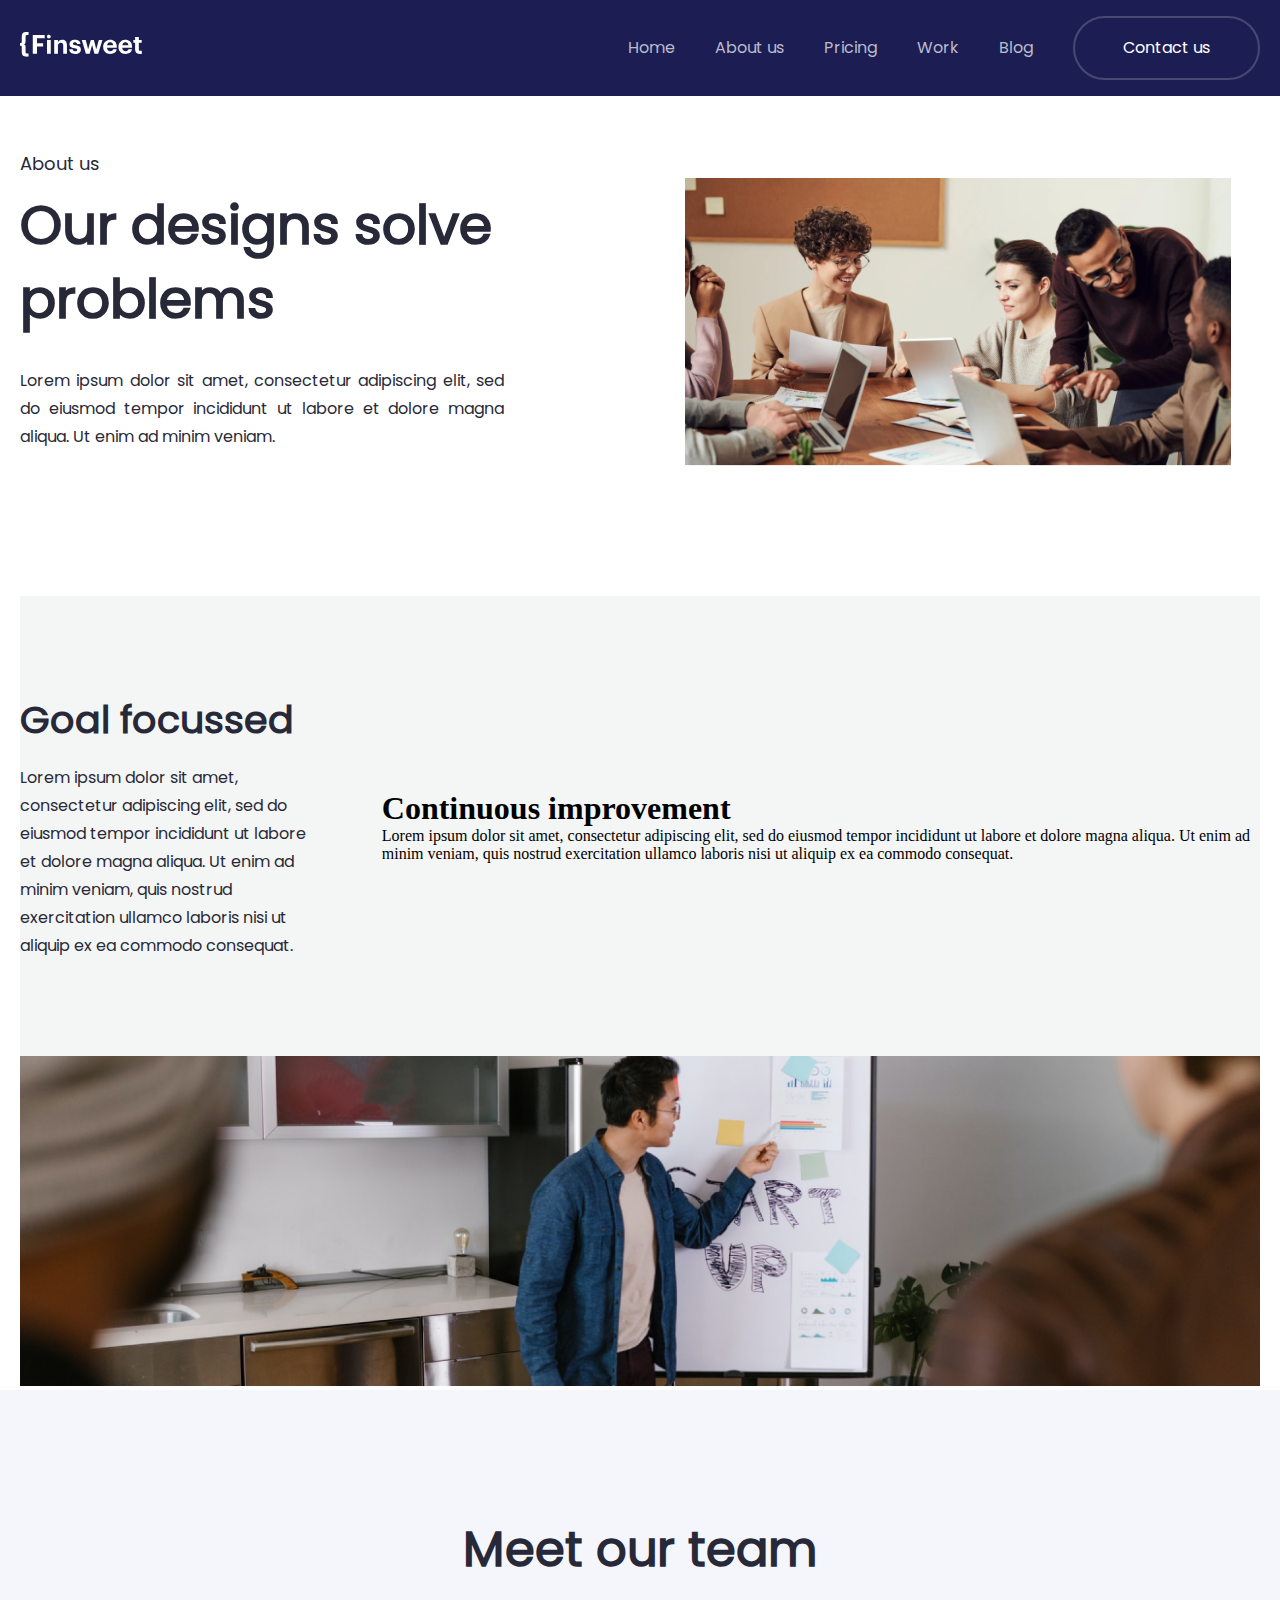
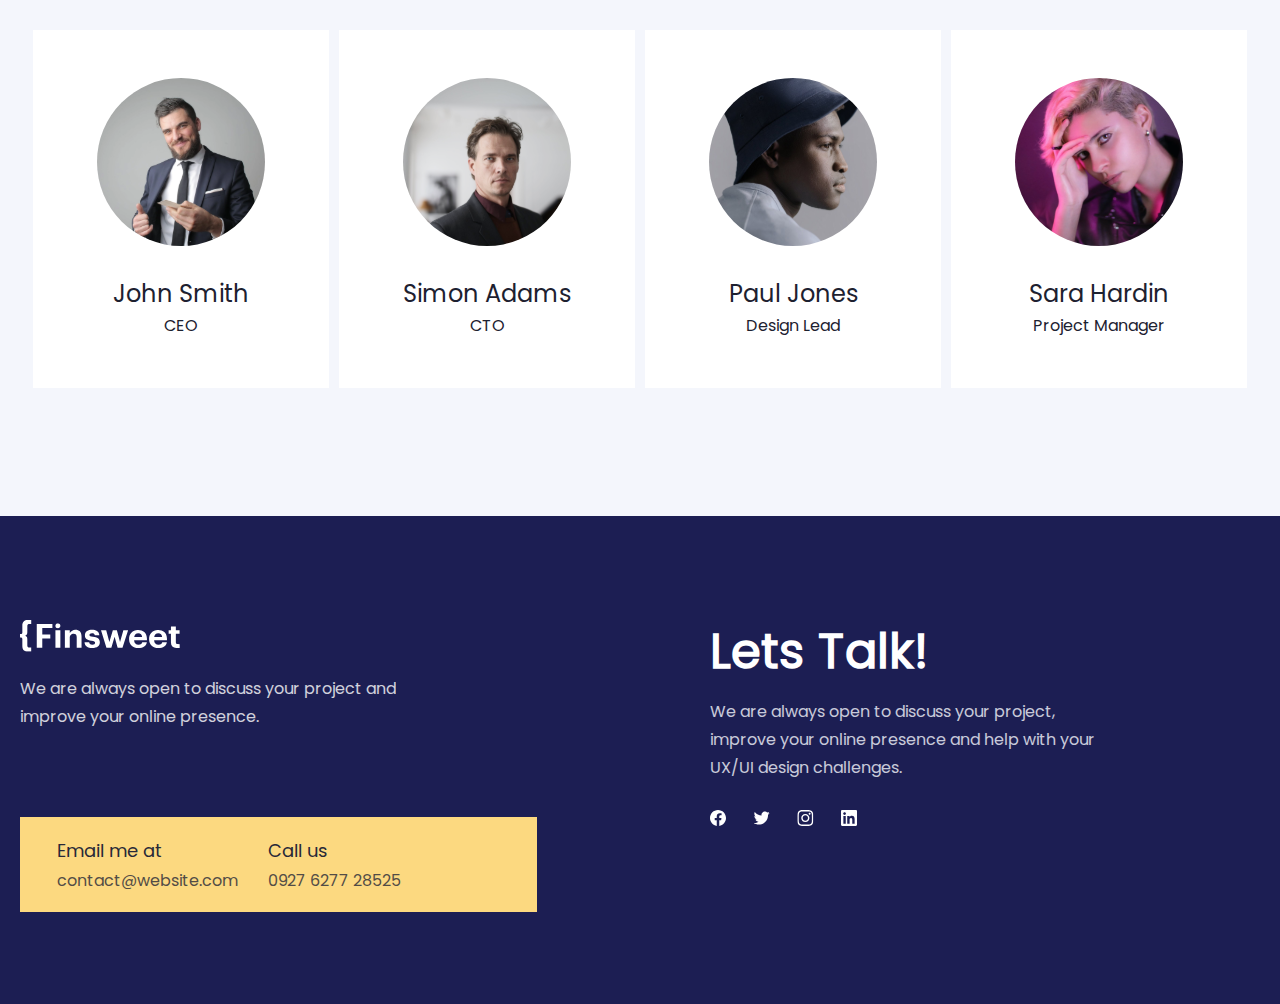
==== commit 42154da6: "about us" ====
--- a/pages/about.html
+++ b/pages/about.html
@@ -70,7 +70,7 @@
           </div>
         </div>
       </section>
-      <section>
+      <section class="goal">
         <div class="container">
           <div class="g">
             <div class="s1">
@@ -100,52 +100,43 @@
           </div>
         </div>
       </section>
-      <section class="d5">
-        <div class="container">
-          <div class="d">
+      <section id="d5">
+        <div class="container">
+          <div class="d5-content">
             <h1>Meet our team</h1>
-          </div>
-          <div class="f1">
-            <div class="v2">
-              <img
-                src="../images/AP-BOOTSTRAP2/https_/www.pexels.com/photo/man-in-black-suit-holding-a-calling-card-3785104.svg"
-                alt=""
-              />
-              <img class="d6" src="../image/Ellipse 228.svg" alt="" />
-              <div class="d3">
+            <div class="cards">
+              <div class="card">
+                <img
+                  src="../images/AP-BOOTSTRAP2/https_/www.pexels.com/photo/man-in-black-suit-holding-a-calling-card-3785104.svg"
+                  alt=""
+                />
+                <h2>John Smith</h2>
+                <p>CEO</p>
+              </div>
+              <div class="card">
                 <img
                   src="../images/AP-BOOTSTRAP3/https_/www.pexels.com/photo/serious-man-3760373.svg"
                   alt=""
                 />
+                <h2>Simon Adams</h2>
+                <p>CTO</p>
+              </div>
+              <div class="card">
                 <img
                   src="../images/AP-BOOTSTRAP4/https_/www.pexels.com/photo/man-in-white-shirt-wearing-blue-bucket-hat-6626874.svg"
                   alt=""
                 />
+                <h2>Paul Jones</h2>
+                <p>Design Lead</p>
+              </div>
+              <div class="card">
                 <img
                   src="../images/AP-BOOTSTRAP5/https_/www.pexels.com/photo/transgender-model-touching-forehead-in-neon-light-7613875.svg"
                   alt=""
                 />
-              </div>
-              <h1>John Smith</h1>
-              <p>CEO</p>
-            </div>
-            <div class="d4">
-              <img src="../image/serious-man-3760373.svg" alt="" />
-              <h1>Simon Adams</h1>
-              <p>CTO</p>
-            </div>
-            <div class="k4">
-              <img
-                src="../image/man-in-white-shirt-wearing-blue-bucket-hat-6626874.svg"
-                alt=""
-              />
-              <h1>Paul Jones</h1>
-              <p>Design Lead</p>
-            </div>
-            <div class="k4">
-              <img src="../image/human2.svg" alt="" />
-              <h1>Sara Hardin</h1>
-              <p>Project Manager</p>
+                <h2>Sara Hardin</h2>
+                <p>Project Manager</p>
+              </div>
             </div>
           </div>
         </div>
--- a/scss/style.css
+++ b/scss/style.css
@@ -199,209 +199,24 @@
   top: 56px;
 }
 
-.about-us {
-  padding-top: 95.2px;
-}
-.about-us main .hello {
-  background: #1c1e53;
-  width: 100%;
-  height: 80px;
-}
-.about-us main .hello nav {
-  position: fixed;
-}
-.about-us main .hello nav .logo {
-  font-size: 30px;
-  line-height: 80px;
-  margin: 0 100px;
-}
-.about-us main .hello nav ul {
-  float: right;
-  margin-right: 50px;
-}
-.about-us main .hello nav ul li {
-  display: inline-block;
-  line-height: 80px;
-}
-.about-us main .hello nav ul li a {
-  color: #bbbbcb;
-  font-size: 16px;
-  font-style: normal;
-  font-weight: 500;
-  line-height: 28px;
-  margin: 20px;
-  padding: 12px 15px;
-  border-radius: 9px;
-}
-.about-us main .hello nav ul li a:hover {
-  color: var(--White, #fff);
-  font-size: 16px;
-  font-style: normal;
-  font-weight: 500;
-  line-height: 28px;
-}
-.about-us main .hello nav .btn {
-  width: 185px;
-  height: 60px;
-  flex-shrink: 0;
-  border-radius: 41px;
-  color: var(--White, #fff);
-  border: 2px solid rgba(244, 246, 252, 0.2);
-}
-.about-us main .hello nav #check {
-  display: none;
-}
-.about-us main .hello nav .checkBtn {
-  color: green;
-  font-size: 30px;
-  line-height: 80px;
-  cursor: pointer;
-  float: right;
-  margin-right: 50px;
-  display: none;
-}
-.about-us main .hello nav .about-page .hello {
-  background: #1c1e53;
-  width: 100%;
-  height: 80px;
-}
-.about-us main .hello nav .about-page .hello nav {
-  position: fixed;
-}
-.about-us main .hello nav .about-page .hello nav .logo {
-  font-size: 30px;
-  line-height: 80px;
-  margin: 0 100px;
-}
-.about-us main .hello nav .about-page .hello nav ul {
-  float: right;
-  margin-right: 50px;
-}
-.about-us main .hello nav .about-page .hello nav ul li {
-  display: inline-block;
-  line-height: 80px;
-}
-.about-us main .hello nav .about-page .hello nav ul li a {
-  color: #bbbbcb;
-  font-size: 16px;
-  font-style: normal;
-  font-weight: 500;
-  line-height: 28px;
-  margin: 20px;
-  padding: 12px 15px;
-  border-radius: 9px;
-}
-.about-us main .hello nav .about-page .hello nav ul li a:hover {
-  color: var(--White, #fff);
-  font-size: 16px;
-  font-style: normal;
-  font-weight: 500;
-  line-height: 28px;
-}
-.about-us main .hello nav .about-page .hello nav .btn {
-  width: 185px;
-  height: 60px;
-  flex-shrink: 0;
-  border-radius: 41px;
-  color: var(--White, #fff);
-  border: 2px solid rgba(244, 246, 252, 0.2);
-}
-.about-us main .hello nav .about-page .hello nav #check {
-  display: none;
-}
-.about-us main .hello nav .about-page .hello nav .checkBtn {
-  color: green;
-  font-size: 30px;
-  line-height: 80px;
-  cursor: pointer;
-  float: right;
-  margin-right: 50px;
-  display: none;
-}
-.about-us main .hello .about-page .wave {
-  background: #1c1e53;
-}
-.about-us main .hello .about-page .wave .footer-col {
-  display: flex;
-  justify-content: center;
-  align-items: center;
-  flex-wrap: wrap;
-  gap: 350px;
-  height: 400px;
-  background: #1c1e53;
-  flex-shrink: 0;
-}
-.about-us main .hello .about-page .wave .footer-col .footer-row > img {
-  width: 160px;
-  height: 32.405px;
-  flex-shrink: 0;
-}
-.about-us main .hello .about-page .wave .footer-col .footer-row > p {
-  width: 399px;
-  color: var(--White, #fff);
-  font-size: 16px;
-  font-style: normal;
-  font-weight: 500;
-  line-height: 28px;
-}
-.about-us main .hello .about-page .wave .footer-col .row {
-  display: flex;
-  justify-content: center;
-  align-items: center;
-  background: var(--Yellow, #fcd980);
-  width: 400px;
-  height: 80px;
-  flex-shrink: 0;
-  margin-top: 15%;
-}
-.about-us main .hello .about-page .wave .footer-col .row input {
-  border: none;
-  outline: none;
-  background: var(--Yellow, #fcd980);
-}
-.about-us main .hello .about-page .wave .footer-col .cover > h1 {
-  width: 333px;
-  color: #fff;
-  font-size: 48px;
-  font-style: normal;
-  font-weight: 600;
-  margin-top: -3%;
-}
-.about-us main .hello .about-page .wave .footer-col .cover > p {
-  width: 300px;
-  color: var(--Grey, #f4f6fc);
-  font-size: 16px;
-  font-style: normal;
-  font-weight: 400;
-  line-height: 28px;
-  padding-top: 10%;
-}
-.about-us main .hello .about-page .wave .footer-col .cover > img {
-  width: 16px;
-  height: 16px;
-  flex-shrink: 0;
-  margin: 10px 5px;
-}
-.about-us main .hello .about-page {
-  font-family: "Poppins", sans-serif;
-}
-.about-us main .hello .about-page * {
+* {
   margin: 0;
   padding: 0;
   box-sizing: border-box;
   scroll-behavior: smooth;
 }
-.about-us main .hello .about-page .containe {
+
+.about-us .container {
   max-width: 1280px;
   margin: 0 auto;
 }
-.about-us main .hello .about-page .a {
+.about-us .a {
   display: flex;
   align-items: center;
   justify-content: space-between;
   margin-top: 128px;
 }
-.about-us main .hello .about-page .a .a1 h2 {
+.about-us .a .a1 h2 {
   color: #282938;
   /* Label 01 */
   font-family: Poppins;
@@ -410,7 +225,7 @@
   font-weight: 500;
   line-height: 32px; /* 177.778% */
 }
-.about-us main .hello .about-page .a .a1 h1 {
+.about-us .a .a1 h1 {
   color: #282938;
   /* Heading 1 */
   font-family: Poppins;
@@ -420,7 +235,7 @@
   line-height: 74px; /* 137.037% */
   margin-top: 8px;
 }
-.about-us main .hello .about-page .a .a1 p {
+.about-us .a .a1 p {
   color: #282938;
   text-align: justify;
   margin-top: 31px;
@@ -432,7 +247,7 @@
   line-height: 28px; /* 175% */
   max-width: 484px;
 }
-.about-us main .hello .about-page .b {
+.about-us .g {
   display: flex;
   justify-content: center;
   align-items: center;
@@ -440,7 +255,7 @@
   background: #f4f5f5;
   margin-top: 126px;
 }
-.about-us main .hello .about-page .b .b1 h1 {
+.about-us .g .s1 h1 {
   color: #282938;
   /* Heading 3 */
   font-family: Poppins;
@@ -450,7 +265,7 @@
   line-height: 56px; /* 147.368% */
   padding-top: 96px;
 }
-.about-us main .hello .about-page .b .b1 p {
+.about-us .g .s1 p {
   color: #282938;
   max-width: 515px;
   /* Body 1 */
@@ -462,14 +277,14 @@
   margin-top: 16px;
   margin-bottom: 96px;
 }
-.about-us main .hello .about-page .c img {
+.about-us .c img {
   width: 100%;
 }
-.about-us main .hello .about-page .d5 {
+.about-us .d5 {
   background: #f4f6fc;
   margin-top: 128px;
 }
-.about-us main .hello .about-page .d {
+.about-us .d {
   padding-top: 128px;
   color: #282938;
   text-align: center;
@@ -480,14 +295,17 @@
   font-weight: 600;
   line-height: 64px; /* 133.333% */
 }
-.about-us main .hello .about-page .d1 {
+.about-us .f1 {
+  display: flex;
+}
+.about-us .d1 {
   display: flex;
   justify-content: center;
   gap: 32px;
   margin-top: 48px;
   padding-bottom: 128px;
 }
-.about-us main .hello .about-page .d2 {
+.about-us .d2 {
   width: 296px;
   height: 344px;
   flex-shrink: 0;
@@ -496,7 +314,7 @@
   justify-content: center;
   align-items: center;
 }
-.about-us main .hello .about-page .d2 h1 {
+.about-us .d2 h1 {
   color: #1d2130;
   margin-top: 30px;
   text-align: center;
@@ -507,7 +325,7 @@
   font-weight: 500;
   line-height: 36px; /* 150% */
 }
-.about-us main .hello .about-page .d2 p {
+.about-us .d2 p {
   color: #1d2130;
   /* Body 1 */
   font-family: Poppins;
@@ -516,22 +334,20 @@
   font-weight: 400;
   line-height: 28px; /* 175% */
 }
-.about-us main .hello .about-page .d6 {
+.about-us .k6 {
   margin-top: -168px;
 }
-.about-us main .hello .about-page .d3 {
+.about-us .k3 {
   margin-top: -35px;
 }
-.about-us main .hello .about-page .d4 {
-  width: 296px;
-  height: 344px;
+.about-us .k4 {
   flex-shrink: 0;
   display: flex;
   flex-direction: column;
   justify-content: center;
   align-items: center;
 }
-.about-us main .hello .about-page .d4 h1 {
+.about-us .k4 h1 {
   color: #1d2130;
   margin-top: 30px;
   text-align: center;
@@ -542,7 +358,7 @@
   font-weight: 500;
   line-height: 36px; /* 150% */
 }
-.about-us main .hello .about-page .d4 p {
+.about-us .k4 p {
   color: #1d2130;
   /* Body 1 */
   font-family: Poppins;
@@ -551,39 +367,92 @@
   font-weight: 400;
   line-height: 28px; /* 175% */
 }
+.about-us #d5 {
+  background: #f4f6fc;
+}
+.about-us #d5 .d5-content h1 {
+  color: var(--Dark-blue, #282938);
+  text-align: center;
+  font-family: Poppins;
+  font-size: 48px;
+  font-style: normal;
+  font-weight: 600;
+  line-height: 64px; /* 133.333% */
+  padding-top: 128px;
+  padding-bottom: 48px;
+}
+.about-us #d5 .d5-content .cards {
+  display: flex;
+  justify-content: center;
+  padding-bottom: 128px;
+  flex-wrap: wrap;
+  row-gap: 30px;
+  -moz-column-gap: 10px;
+       column-gap: 10px;
+}
+.about-us #d5 .d5-content .cards .card {
+  max-width: 296px;
+  display: flex;
+  flex-direction: column;
+  align-items: center;
+  justify-content: center;
+  padding: 48px 64px;
+  background: #fff;
+}
+.about-us #d5 .d5-content .cards .card h2 {
+  color: var(--b, #1d2130);
+  text-align: center;
+  /* Heading 6 */
+  font-family: Poppins;
+  font-size: 24px;
+  font-style: normal;
+  font-weight: 500;
+  line-height: 36px; /* 150% */
+  margin-top: 30px;
+}
+.about-us #d5 .d5-content .cards .card p {
+  color: var(--b, #1d2130);
+  /* Body 1 */
+  font-family: Poppins;
+  font-size: 16px;
+  font-style: normal;
+  font-weight: 400;
+  line-height: 28px; /* 175% */
+}
+
 @media (max-width: 1300px) {
-  .about-us main .hello .a2 img {
+  .a2 img {
     width: 95%;
     margin-top: 50px;
   }
-  .about-us main .hello .d1 {
+  .k1 {
     flex-wrap: wrap;
     justify-content: center;
   }
 }
 @media (max-width: 1050px) {
-  .about-us main .hello .a {
+  .a {
     flex-wrap: wrap;
     justify-content: center;
   }
-  .about-us main .hello .b {
+  .b {
     flex-wrap: wrap;
     justify-content: center;
   }
 }
 @media (max-width: 976px) {
-  .about-us main .hello .about-page .hello {
+  .about-page .hello {
     position: fixed;
     background: #1c1e53;
     width: 100%;
     height: 80px;
   }
-  .about-us main .hello .about-page .hello nav .checkBtn {
+  .about-page .hello nav .checkBtn {
     display: block;
     color: white;
     margin-right: -150%;
   }
-  .about-us main .hello .about-page .hello nav ul {
+  .about-page .hello nav ul {
     position: fixed;
     width: 100%;
     height: 100%;
@@ -593,16 +462,16 @@
     text-align: center;
     transition: all 0.5s;
   }
-  .about-us main .hello .about-page .hello nav ul li {
+  .about-page .hello nav ul li {
     display: block;
   }
-  .about-us main .hello .about-page .hello nav #check:checked ~ ul {
+  .about-page .hello nav #check:checked ~ ul {
     left: 0;
   }
-  .about-us main .hello .about-page .wave {
+  .about-page .wave {
     background: #1c1e53;
   }
-  .about-us main .hello .about-page .wave .footer-col {
+  .about-page .wave .footer-col {
     display: flex;
     justify-content: center;
     align-items: center;
@@ -614,18 +483,18 @@
   }
 }
 @media (max-width: 768px) {
-  .about-us main .hello .about-page .hello {
+  .about-page .hello {
     position: fixed;
     background: #1c1e53;
     width: 100%;
     height: 80px;
   }
-  .about-us main .hello .about-page .hello nav .checkBtn {
+  .about-page .hello nav .checkBtn {
     display: block;
     color: white;
     margin-right: -90%;
   }
-  .about-us main .hello .about-page .hello nav ul {
+  .about-page .hello nav ul {
     position: fixed;
     width: 100%;
     height: 100%;
@@ -635,16 +504,16 @@
     text-align: center;
     transition: all 0.5s;
   }
-  .about-us main .hello .about-page .hello nav ul li {
+  .about-page .hello nav ul li {
     display: block;
   }
-  .about-us main .hello .about-page .hello nav #check:checked ~ ul {
+  .about-page .hello nav #check:checked ~ ul {
     left: 0;
   }
-  .about-us main .hello .about-page .wave {
+  .about-us .wave {
     background: #1c1e53;
   }
-  .about-us main .hello .about-page .wave .footer-col {
+  .about-us .wave .footer-col {
     display: flex;
     justify-content: center;
     align-items: center;
@@ -654,34 +523,37 @@
     background: #1c1e53;
     flex-shrink: 0;
   }
+  .about-us .wave .f1 {
+    display: flex;
+  }
 }
 @media (max-width: 505px) {
-  .about-us main .hello #z {
+  #z {
     font-size: 24px;
   }
-  .about-us main .hello #z1 {
+  #z1 {
     font-size: 12px;
   }
-  .about-us main .hello #z2 {
+  #z2 {
     font-size: 44px;
   }
-  .about-us main .hello #z3 {
+  #z3 {
     font-size: 13px;
   }
 }
 @media (max-width: 480px) {
-  .about-us main .hello .about-page .hello {
+  .about-page .hello {
     position: fixed;
     background: #1c1e53;
     width: 100%;
     height: 80px;
   }
-  .about-us main .hello .about-page .hello nav .checkBtn {
+  .about-page .hello nav .checkBtn {
     display: block;
     margin-right: -5%;
     color: white;
   }
-  .about-us main .hello .about-page .hello nav ul {
+  .about-page .hello nav ul {
     position: fixed;
     width: 100%;
     height: 100%;
@@ -691,16 +563,16 @@
     text-align: center;
     transition: all 0.5s;
   }
-  .about-us main .hello .about-page .hello nav ul li {
+  .about-page .hello nav ul li {
     display: block;
   }
-  .about-us main .hello .about-page .hello nav #check:checked ~ ul {
+  .about-page .hello nav #check:checked ~ ul {
     left: 0;
   }
-  .about-us main .hello .about-page .wave {
+  .about-page .wave {
     background: #1c1e53;
   }
-  .about-us main .hello .about-page .wave .footer-col {
+  .about-page .wave .footer-col {
     display: flex;
     justify-content: center;
     align-items: center;
@@ -712,7 +584,6 @@
     flex-shrink: 0;
   }
 }
-
 @font-face {
   font-family: Poppins !important;
   src: url(../../fonts/Poppins-Regular.ttf) !important;
@@ -887,9 +758,253 @@
     font-size: 28px !important;
   }
 }
+@font-face {
+  font-family: Poppins;
+  src: url(../../fonts/Poppins-Regular.ttf);
+}
+:root {
+  --White: rgba(255, 255, 255, 1);
+  --Yellow: rgba(252, 217, 128, 1);
+  --Dark-blue: rgba(40, 41, 56, 1);
+  --Grey: rgba(244, 246, 252, 1);
+}
+
 .contact {
   padding-top: 95.2px;
 }
+.contact main {
+  margin-bottom: 120px;
+}
+.contact main .main .container .nav-link {
+  display: flex;
+  flex-direction: column;
+  align-items: center;
+}
+.contact main .main .container .nav-link h2 {
+  color: var(--Dark-blue, #282938);
+  text-align: center;
+  /* Heading 2 */
+  font-family: Poppins;
+  font-size: 48px;
+  font-style: normal;
+  font-weight: 600;
+  line-height: 64px;
+  margin-top: 128px;
+  /* 133.333% */
+}
+.contact main .main .container .nav-link .p {
+  max-width: 562px;
+  margin-top: 16px;
+  margin-bottom: 64px;
+  color: var(--Dark-blue, #282938);
+  text-align: center;
+  font-family: Poppins;
+  font-size: 16px;
+  font-style: normal;
+  font-weight: 400;
+  line-height: 28px;
+  /* 175% */
+}
+.contact main .nav-link1 {
+  max-width: 1061px;
+  flex-shrink: 0;
+  border-radius: 12px;
+  background: var(--Grey, #f4f6fc);
+  display: flex;
+  flex-direction: column;
+  justify-content: center;
+  padding: 55px 60px;
+}
+.contact main .nav-link1 form {
+  display: grid;
+  grid-template-columns: repeat(2, 1fr);
+  gap: 32px;
+  position: relative;
+}
+.contact main .nav-link1 form label {
+  color: #000;
+  font-family: Poppins;
+  font-size: 18px;
+  font-style: normal;
+  font-weight: 600;
+  line-height: 32px;
+  margin-bottom: 12px;
+}
+.contact main .nav-link1 form input {
+  padding: 18px 32px;
+  border-radius: 8px;
+  border: 1px solid rgba(0, 0, 0, 0.12);
+  outline: none;
+  width: 438px;
+  margin-bottom: 24px;
+}
+.contact main .nav-link1 form ::-moz-placeholder {
+  color: #000;
+  font-family: Poppins;
+  font-size: 16px;
+  font-style: normal;
+  font-weight: 400;
+  line-height: 28px;
+}
+.contact main .nav-link1 form ::placeholder {
+  color: #000;
+  font-family: Poppins;
+  font-size: 16px;
+  font-style: normal;
+  font-weight: 400;
+  line-height: 28px;
+}
+.contact main .nav-link1 form .button {
+  position: absolute;
+  bottom: -280px;
+  border-radius: 41px;
+  background: var(--Dark-blue, #282938);
+  display: flex;
+  width: 254px;
+  height: 64px;
+  padding: 15px 51px;
+  justify-content: center;
+  align-items: center;
+  gap: 10px;
+  flex-shrink: 0;
+  color: var(--Grey, #f4f6fc);
+  font-family: Poppins;
+  font-size: 18px;
+  font-style: normal;
+  font-weight: 500;
+  line-height: 32px;
+}
+.contact main .nav-link1 form .button:hover {
+  background: #535460;
+  color: #fff;
+  font-family: Poppins;
+  font-size: 18px;
+  font-style: normal;
+  font-weight: 500;
+  line-height: 32px; /* 177.778% */
+  border: 2px solid #282938;
+  transition: all 0.5s linear;
+}
+.contact main .nav-link1 .comment {
+  display: flex;
+  flex-direction: column;
+}
+.contact main .nav-link1 .comment label {
+  color: #000;
+  font-family: Poppins;
+  font-size: 18px;
+  font-style: normal;
+  font-weight: 600;
+  line-height: 32px;
+}
+.contact main .nav-link1 .comment input {
+  padding: 18px 32px;
+  border-radius: 8px;
+  border: 1px solid rgba(0, 0, 0, 0.12);
+  outline: none;
+  max-width: 1061px;
+  height: 138px;
+  width: 100%;
+  margin-bottom: 130px;
+  font-size: 18px;
+  margin-top: 12px;
+}
+.contact main .nav-link1 .comment ::-moz-placeholder {
+  color: #000;
+  /* Body 1 */
+  font-family: Poppins;
+  font-size: 16px;
+  font-style: normal;
+  font-weight: 400;
+  line-height: 28px; /* 175% */
+}
+.contact main .nav-link1 .comment ::placeholder {
+  color: #000;
+  /* Body 1 */
+  font-family: Poppins;
+  font-size: 16px;
+  font-style: normal;
+  font-weight: 400;
+  line-height: 28px; /* 175% */
+}
+.contact main .n50 {
+  display: flex;
+  justify-content: center;
+}
+.contact #backtop {
+  text-decoration: none;
+  font-size: 24px;
+  font-weight: 900;
+  background-color: rgb(255, 255, 255);
+  box-shadow: 4px 4px 12px 2px rgba(0, 0, 0, 0.2);
+  color: #333;
+  width: 40px;
+  height: 40px;
+  display: flex;
+  justify-content: center;
+  align-items: center;
+  border-radius: 50%;
+  position: fixed;
+  right: 20px;
+  bottom: -50px;
+  cursor: pointer;
+  z-index: 99;
+  transition: 0.6s;
+}
+@media (max-width: 1100px) {
+  .contact main .nav-link1 form {
+    grid-template-columns: 1fr;
+    place-items: center;
+    gap: 0px;
+    padding: 30px !important;
+  }
+  .contact main .nav-link1 form button {
+    width: 180px !important;
+    padding: 0 !important;
+    height: 50px !important;
+  }
+  .contact .input {
+    display: flex;
+    flex-direction: column;
+  }
+  .contact main .nav-link1 {
+    padding: 30px;
+  }
+}
+@media (max-width: 630px) {
+  .contact input {
+    width: 300px !important;
+  }
+  .contact .nav-link1 .comment {
+    justify-content: center;
+    align-items: center;
+  }
+}
+@media (max-width: 470px) {
+  .contact h2 {
+    font-size: 32px !important;
+    margin-top: 60px !important;
+  }
+  .contact p {
+    font-size: 12px !important;
+  }
+  .contact label {
+    font-size: 16px !important;
+  }
+  .contact input {
+    width: 250px !important;
+  }
+  .contact ::-moz-placeholder {
+    font-size: 12px !important;
+  }
+  .contact ::placeholder {
+    font-size: 12px !important;
+  }
+  .contact .nav-link1 {
+    padding: 0px !important;
+  }
+}
+
 * {
   margin: 0;
   padding: 0;
@@ -1707,10 +1822,40 @@
   font-weight: 500;
   line-height: 36px; /* 150% */
 }
+.pricing #backtop {
+  text-decoration: none;
+  font-size: 24px;
+  font-weight: 900;
+  background-color: rgb(255, 255, 255);
+  box-shadow: 4px 4px 12px 2px rgba(0, 0, 0, 0.2);
+  color: #333;
+  width: 40px;
+  height: 40px;
+  display: flex;
+  justify-content: center;
+  align-items: center;
+  border-radius: 50%;
+  position: fixed;
+  right: 20px;
+  bottom: -50px;
+  cursor: pointer;
+  z-index: 99;
+  transition: 0.6s;
+}
 
 .work {
   padding-top: 95.2px;
 }
+.work main h1 {
+  color: var(--Dark-blue, #282938);
+  text-align: center;
+  font-family: Poppins;
+  font-size: 48px;
+  font-style: normal;
+  font-weight: 600;
+  line-height: 64px;
+  padding: 4px 0 24px;
+}
 .work main .portfolio {
   background: var(--Grey, #f4f6fc);
 }
@@ -1731,16 +1876,6 @@
   line-height: 28px;
   max-width: 733px;
 }
-.work main .portfolio-contents h1 {
-  color: var(--Dark-blue, #282938);
-  text-align: center;
-  font-family: Poppins;
-  font-size: 48px;
-  font-style: normal;
-  font-weight: 600;
-  line-height: 64px;
-  padding: 4px 0 24px;
-}
 .work main .portfolio-contents .work-svg {
   display: flex;
   align-items: center;
@@ -1749,9 +1884,178 @@
 }
 .work main .template-contents {
   display: flex;
+  flex-direction: column;
 }
 .work main .template-contents .template-items {
   display: flex;
   gap: 32px;
   padding: 96px 0 48px;
+  justify-content: center;
+}
+.work main .template-contents .cards {
+  display: flex;
+  flex-wrap: wrap;
+  justify-content: space-between;
+  gap: 20px;
+}
+.work main .template-contents .cards .card {
+  padding-bottom: 64px;
+}
+.work main .template-contents .cards .card img {
+  width: 623px;
+}
+.work main .template-contents .cards .card h3 {
+  font-family: Poppins;
+  font-size: 38px;
+  font-style: normal;
+  font-weight: 600;
+  line-height: 56px;
+  padding: 24px 0 12px;
+}
+.work main .template-contents .cards .card p {
+  font-family: Poppins;
+  font-size: 16px;
+  font-style: normal;
+  font-weight: 400;
+  line-height: 28px;
+  opacity: 0.7;
+  max-width: 623px;
+}
+.work main .template-contents .cards .card .h4-svg {
+  display: flex;
+  align-items: center;
+  gap: 16px;
+  padding-top: 24px;
+}
+.work main .template-contents .cards .card .h4-svg h4 {
+  font-family: Poppins;
+  font-size: 16px;
+  font-style: normal;
+  font-weight: 500;
+  line-height: 24px;
+}
+.work main .end-contents {
+  display: flex;
+  flex-direction: column;
+  justify-content: center;
+  align-items: center;
+  text-align: center;
+  max-width: 730px;
+  margin: 0 auto;
+  padding: 64px 0 128px;
+}
+.work main .end-contents p {
+  color: var(--Dark-blue, #282938);
+  font-family: Poppins;
+  font-size: 16px;
+  font-style: normal;
+  font-weight: 500;
+  line-height: 28px;
+  opacity: 0.7;
+  max-width: 562px;
+  padding: 20px 0 40px;
+}
+.work main .end-contents button {
+  padding: 16px 67px;
+  border-radius: 41px;
+  background: #fcd980;
+  color: var(--Dark-blue, #282938);
+  font-family: Poppins;
+  font-size: 18px;
+  font-style: normal;
+  font-weight: 600;
+  line-height: 32px;
+  cursor: pointer;
+}
+.work #backtop {
+  text-decoration: none;
+  font-size: 24px;
+  font-weight: 900;
+  background-color: rgb(255, 255, 255);
+  box-shadow: 4px 4px 12px 2px rgba(0, 0, 0, 0.2);
+  color: #333;
+  width: 40px;
+  height: 40px;
+  display: flex;
+  justify-content: center;
+  align-items: center;
+  border-radius: 50%;
+  position: fixed;
+  right: 20px;
+  bottom: -50px;
+  cursor: pointer;
+  z-index: 99;
+  transition: 0.6s;
+}
+
+@media (max-width: 1309px) {
+  .work main .cards {
+    display: grid;
+    grid-template-columns: repeat(2, 1fr) !important;
+  }
+  .work main .cards .card img {
+    width: 400px !important;
+  }
+  .work main .cards .card p {
+    max-width: 500px !important;
+  }
+}
+@media (max-width: 1067px) {
+  .work main .cards .card p {
+    max-width: 400px !important;
+  }
+}
+@media (max-width: 860px) {
+  .work main .cards {
+    justify-content: center !important;
+  }
+  .work main .cards .card img {
+    width: 500px !important;
+  }
+  .work main .cards .card p {
+    width: 500px !important;
+  }
+}
+@media (max-width: 550px) {
+  .work main .cards .card {
+    display: flex;
+    flex-direction: column;
+    align-items: center;
+  }
+  .work main .cards .card img {
+    width: 300px !important;
+  }
+  .work main .cards .card p {
+    width: 350px !important;
+  }
+}
+@media (max-width: 400px) {
+  .work main h1 {
+    font-size: 28px !important;
+  }
+  .work main h3 {
+    font-size: 22px !important;
+  }
+  .work main p {
+    font-size: 14px !important;
+  }
+  .work main h4 {
+    font-size: 14px !important;
+  }
+}
+@media (max-width: 385px) {
+  .work main .cards .card img {
+    width: 250px !important;
+  }
+  .work main .cards .card p {
+    width: 250px !important;
+  }
+  .work main .template-items {
+    flex-direction: column;
+    align-items: center;
+    padding: 60px 0 40px !important;
+  }
+  .work main .end-contents button {
+    padding: 12px 40px !important;
+  }
 }/*# sourceMappingURL=style.css.map */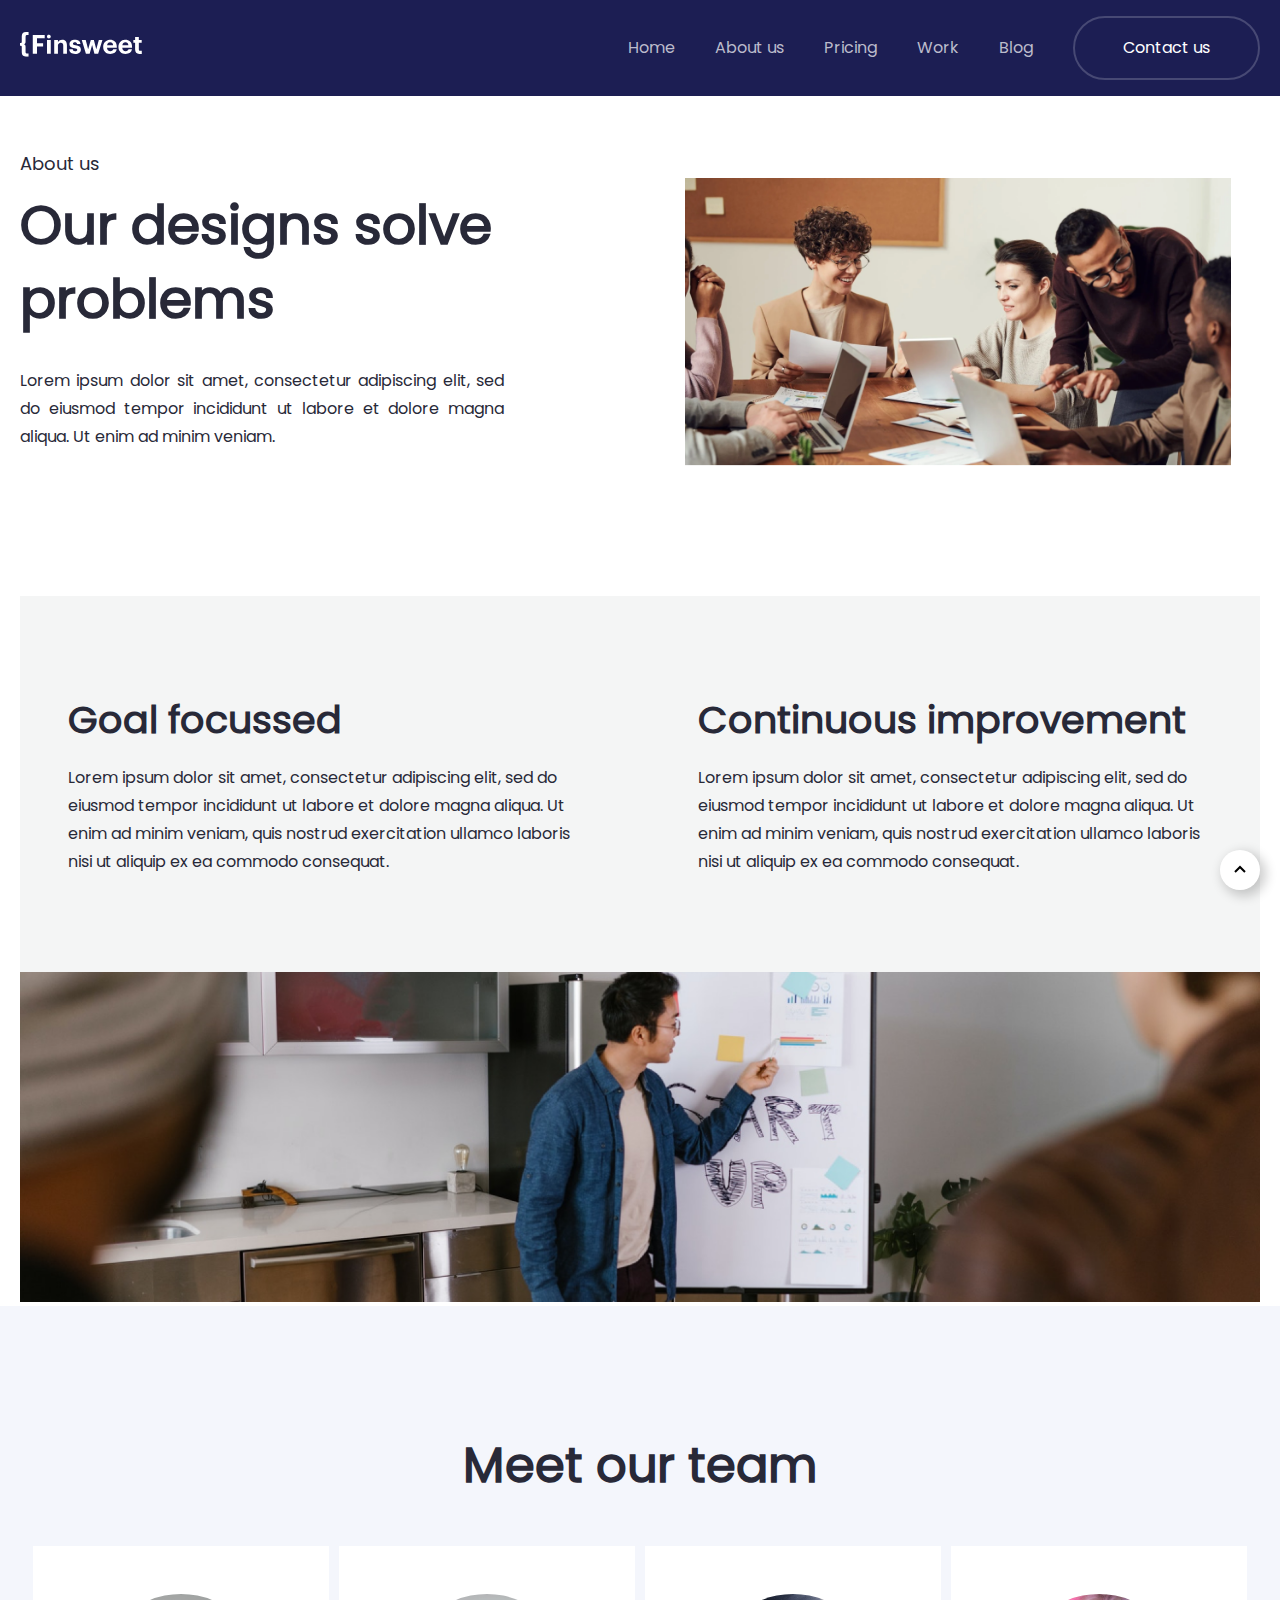
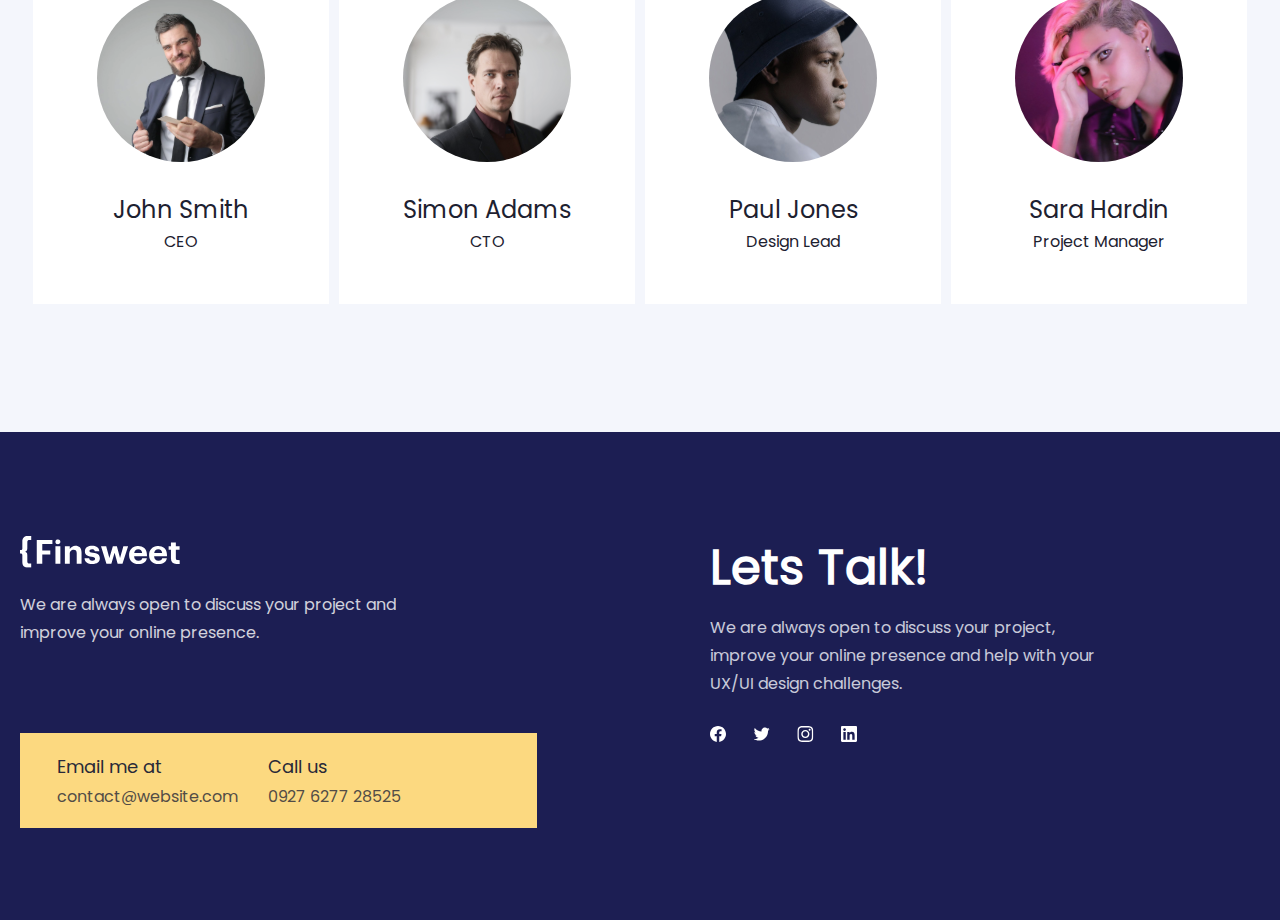
==== commit 1d8533e7: "about us to'g'rilandi" ====
--- a/pages/about.html
+++ b/pages/about.html
@@ -270,6 +270,18 @@
         </div>
       </section>
     </footer>
+    <a href="#" id="backtop" style="bottom: 10px">
+      <svg
+        xmlns="http://www.w3.org/2000/svg"
+        width="24"
+        height="24"
+        viewBox="0 0 24 24"
+      >
+        <path
+          d="m6.293 13.293 1.414 1.414L12 10.414l4.293 4.293 1.414-1.414L12 7.586z"
+        ></path>
+      </svg>
+    </a>
     <script src="../js/main.js"></script>
   </body>
 </html>
--- a/scss/style.css
+++ b/scss/style.css
@@ -248,12 +248,12 @@
   max-width: 484px;
 }
 .about-us .g {
-  display: flex;
-  justify-content: center;
-  align-items: center;
-  gap: 61px;
+  display: grid;
+  grid-template-columns: repeat(2, 1fr);
+  place-items: center;
   background: #f4f5f5;
   margin-top: 126px;
+  gap: 20px;
 }
 .about-us .g .s1 h1 {
   color: #282938;
@@ -266,6 +266,28 @@
   padding-top: 96px;
 }
 .about-us .g .s1 p {
+  color: #282938;
+  max-width: 515px;
+  /* Body 1 */
+  font-family: Poppins;
+  font-size: 16px;
+  font-style: normal;
+  font-weight: 400;
+  line-height: 28px; /* 175% */
+  margin-top: 16px;
+  margin-bottom: 96px;
+}
+.about-us .g .b1 h1 {
+  color: #282938;
+  /* Heading 3 */
+  font-family: Poppins;
+  font-size: 38px;
+  font-style: normal;
+  font-weight: 600;
+  line-height: 56px; /* 147.368% */
+  padding-top: 96px;
+}
+.about-us .g .b1 p {
   color: #282938;
   max-width: 515px;
   /* Body 1 */
@@ -419,6 +441,26 @@
   font-weight: 400;
   line-height: 28px; /* 175% */
 }
+.about-us #backtop {
+  text-decoration: none;
+  font-size: 24px;
+  font-weight: 900;
+  background-color: rgb(255, 255, 255);
+  box-shadow: 4px 4px 12px 2px rgba(0, 0, 0, 0.2);
+  color: #333;
+  width: 40px;
+  height: 40px;
+  display: flex;
+  justify-content: center;
+  align-items: center;
+  border-radius: 50%;
+  position: fixed;
+  right: 20px;
+  bottom: -50px;
+  cursor: pointer;
+  z-index: 99;
+  transition: 0.6s;
+}
 
 @media (max-width: 1300px) {
   .a2 img {
@@ -432,8 +474,9 @@
 }
 @media (max-width: 1050px) {
   .a {
-    flex-wrap: wrap;
-    justify-content: center;
+    display: flex;
+    flex-direction: column;
+    align-items: center;
   }
   .b {
     flex-wrap: wrap;
@@ -525,6 +568,12 @@
   }
   .about-us .wave .f1 {
     display: flex;
+  }
+  .about-us .g {
+    grid-template-columns: 1fr;
+  }
+  .about-us .g p {
+    margin-bottom: 30px !important;
   }
 }
 @media (max-width: 505px) {
